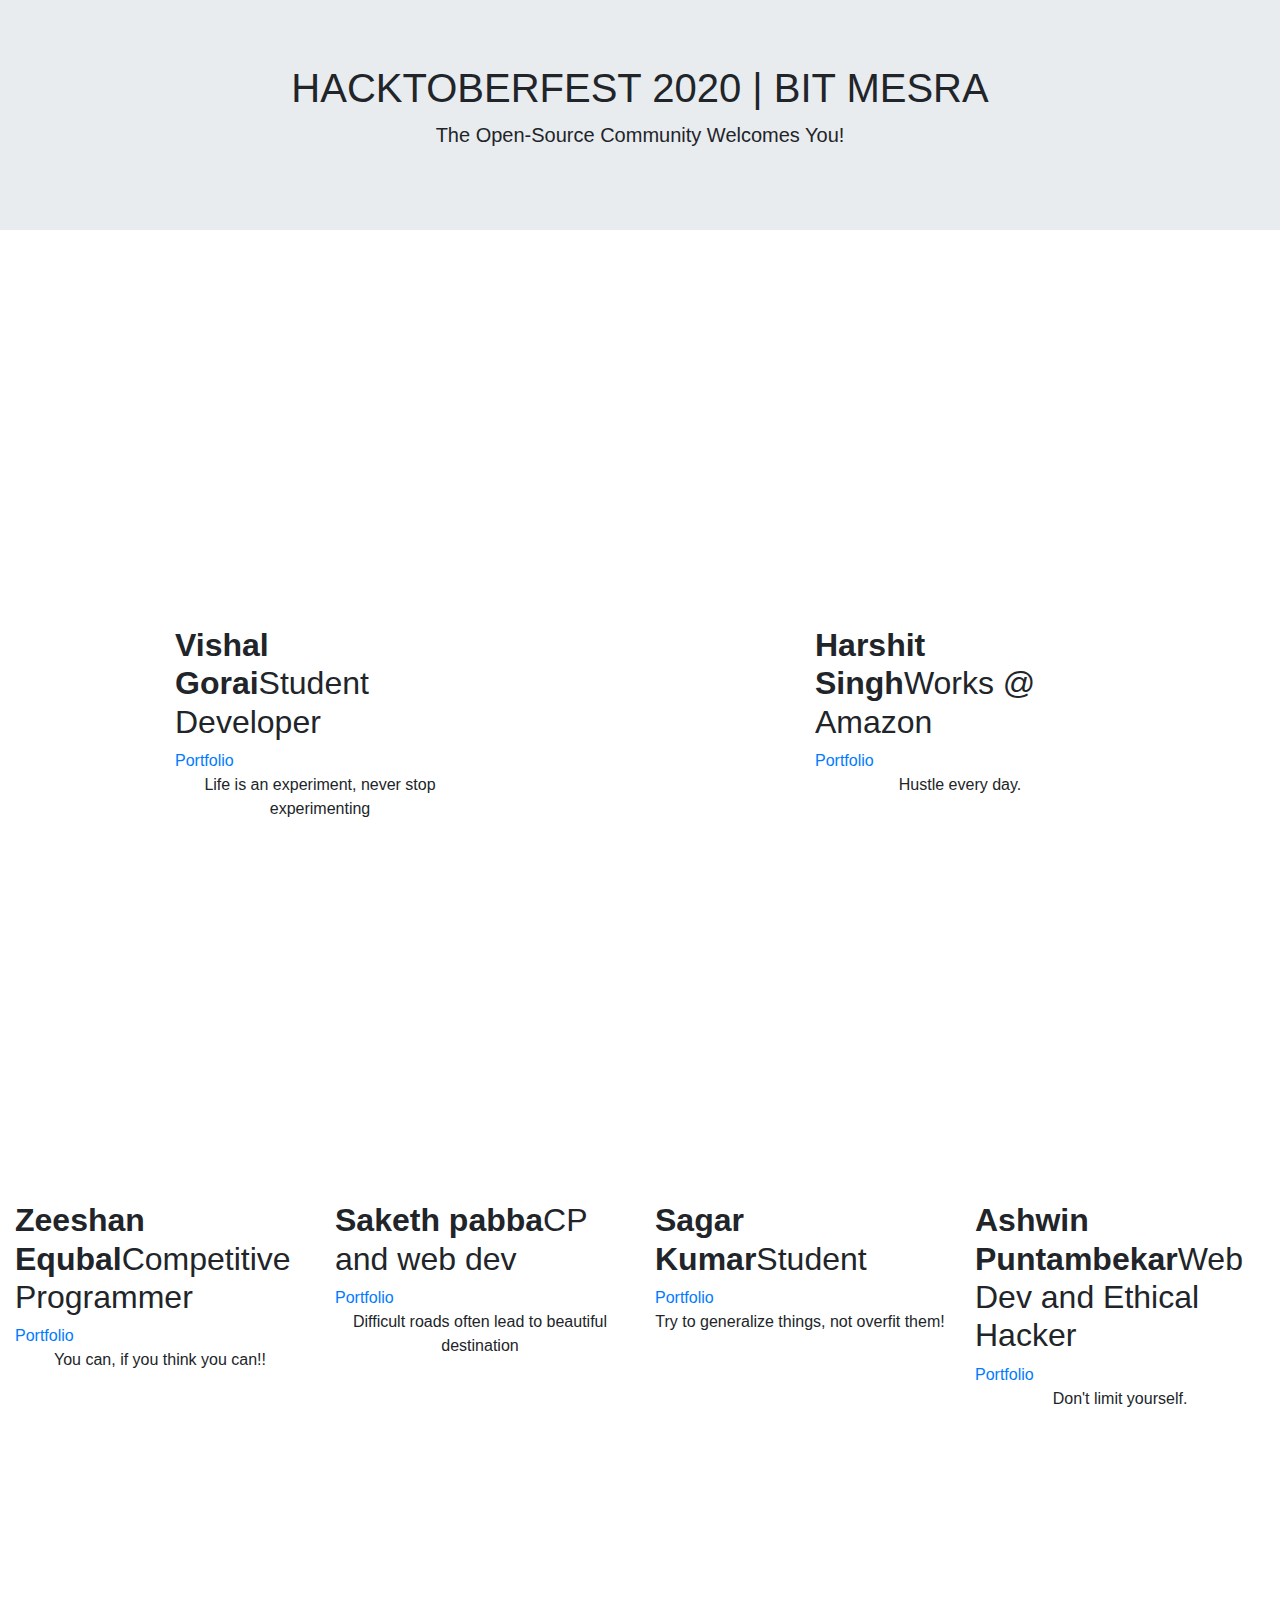
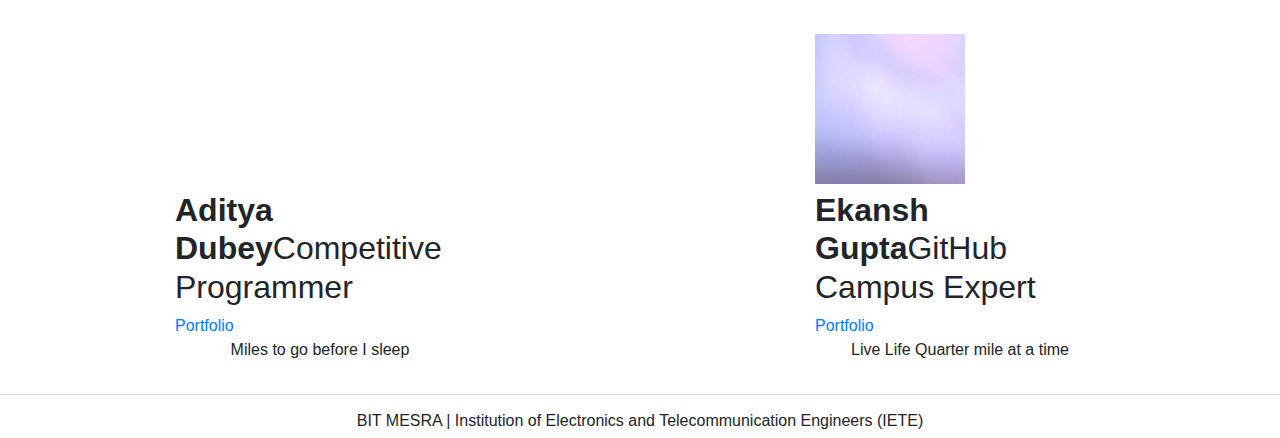
==== Task1/index.html @ 08ee4858 "Hcktoberfest PR" ====
<!DOCTYPE html>
<html lang="en">

<head>
    <meta charset="UTF-8">
    <meta name="viewport" content="width=device-width, initial-scale=1.0">
    <meta http-equiv="X-UA-Compatible" content="ie=edge">
    <!-- Font Awesome -->

    <link href="https://stackpath.bootstrapcdn.com/font-awesome/4.7.0/css/font-awesome.min.css" rel="stylesheet" integrity="sha384-wvfXpqpZZVQGK6TAh5PVlGOfQNHSoD2xbE+QkPxCAFlNEevoEH3Sl0sibVcOQVnN" crossorigin="anonymous">
          <!-- Latest compiled and minified CSS -->
     <link rel="stylesheet" href="https://maxcdn.bootstrapcdn.com/bootstrap/4.3.1/css/bootstrap.min.css">
     <!-- custom css -->
     <link rel="stylesheet" href="style.css">
      <title>Hacktoberfest'20 | BIT MESRA</title>

    <link href="https://stackpath.bootstrapcdn.com/font-awesome/4.7.0/css/font-awesome.min.css" rel="stylesheet"
        integrity="sha384-wvfXpqpZZVQGK6TAh5PVlGOfQNHSoD2xbE+QkPxCAFlNEevoEH3Sl0sibVcOQVnN" crossorigin="anonymous">

    <!-- Latest compiled and minified CSS -->
    <link rel="stylesheet" href="https://maxcdn.bootstrapcdn.com/bootstrap/4.3.1/css/bootstrap.min.css">

    <!-- custom css -->
    <link rel="stylesheet" href="style.css">

    <title>Hacktoberfest'20 | BIT MESRA</title>


</head>

<body>
    <!-- jumbotron -->

        <div class="jumbotron jumbotron-fluid head-section">
                <div class="container">
                  <h1 class="display-5 text-center">HACKTOBERFEST 2020 | BIT MESRA</h1>
                  <p class="lead text-center">The Open-Source Community Welcomes You!</p>
                </div>
         </div>
    <!-- jumbotron-ends -->

    <!-- main-body -->
    <div class="container-fluid">
        <div class="row">
            <div class="github-main starting-div col-md-3 col-sm-6 my-12 mx-auto p-relative">
                <div class="github-wrapper">
                  <div class="github-banner">
                    <canvas width="320" height="200" style="background-image: url(./img/banner.jpg)"></canvas>
                  </div>
                  <div class="github-details">
                    <div class="github-dp">
                      <canvas width="150" height="150" style="background-image: url('./img/vg.jpg');"></canvas>
                    </div>
                    <div class="github-name">
                      <h2><b>Vishal Gorai</b><span>Student Developer</span></h2>
                    </div>
                    <div class="github-button">
                      <a href="https://greyhatlinux.github.io">Portfolio</a>
                    </div>
                    <div class="github-bio">
                      <p style="text-align: center;">Life is an experiment, never stop experimenting</p>
                    </div>
                  </div>
                </div>
              </div>

              <div class="github-main starting-div col-md-3 col-sm-6 my-12 mx-auto p-relative">
                <div class="github-wrapper">
                  <div class="github-banner">
                    <canvas width="320" height="200" style="background-image: url(./img/banner.jpg)"></canvas>
                  </div>
                  <div class="github-details">
                    <div class="github-dp">
                      <canvas width="150" height="150" style="background-image: url('./img/helios1101.jpg');"></canvas>
                    </div>
                    <div class="github-name">
                      <h2><b>Harshit Singh</b><span>Works @ Amazon</span></h2>
                    </div>
                    <div class="github-button">
                      <a href="http://harshitsingh.me/">Portfolio</a>
                    </div>
                    <div class="github-bio">
                      <p style="text-align: center;">Hustle every day.</p>
                    </div>
                  </div>
                </div>
              </div>

            </div>


  <div class="row">
<!-- paste below this line -->
            <!-- start from this-->

            <div class="github-main starting-div col-md-3 col-sm-6 my-12 mx-auto p-relative">
                <div class="github-wrapper">
                  <div class="github-banner">
                    <canvas width="320" height="200" style="background-image: url(./img/banner.jpg)"></canvas>
                  </div>
                  <div class="github-details">
                    <div class="github-dp">
                      <canvas width="150" height="150" style="background-image: url('./img/zee-bit.jpg');"></canvas>
                    </div>
                    <div class="github-name">
                      <h2><b>Zeeshan Equbal</b><span>Competitive Programmer</span></h2>
                    </div>
                    <div class="github-button">
                      <a href="http://zean7.me/">Portfolio</a>
                    </div>
                    <div class="github-bio">
                      <p style="text-align: center;">You can, if you think you can!!</p>
                    </div>
                  </div>
                </div>
              </div>


              <div class="github-main starting-div col-md-3 col-sm-6 my-12 mx-auto p-relative">
                <div class="github-wrapper">
                  <div class="github-banner">
                    <canvas width="320" height="200" style="background-image: url(./img/banner.jpg)"></canvas>
                  </div>
                  <div class="github-details">
                    <div class="github-dp">
                      <canvas width="150" height="150" style="background-image: url('./img/sakpab2602.jpg');"></canvas>
                    </div>
                    <div class="github-name">
                      <h2><b>Saketh pabba</b><span>CP and web dev</span></h2>
                    </div>
                    <div class="github-button">
                      <a href="https://sakpab2602.github.io/web/">Portfolio</a>
                    </div>
                    <div class="github-bio">
                      <p style="text-align: center;">Difficult roads often lead to beautiful destination</p>
                    </div>
                  </div>
                </div>
              </div>


              <div class="github-main col-md-3 col-sm-6 my-12 mx-auto p-relative starting-div">
                <div class="github-wrapper">
                  <div class="github-banner">
                    <canvas width="320" height="200" style="background-image: url(./img/banner.jpg)"></canvas>
                  </div>
                  <div class="github-details">
                    <div class="github-dp">
                      <canvas width="150" height="150" style="background-image: url('./img/Sagar_Kumar_007.jpg');"></canvas>
                    </div>
                    <div class="github-name">
                      <h2><b>Sagar Kumar</b><span>Student</span></h2>
                    </div>
                    <div class="github-button">
                      <a href="https://sagar-kumar-007.github.io/My-Portfolio/portfolio/">Portfolio</a>
                    </div>
                    <div class="github-bio">
                      <p style="text-align: center;">Try to generalize things, not overfit them!</p>
                    </div>
                  </div>
                </div>
            </div>


              <div class="github-main starting-div col-md-3 col-sm-6 my-12 mx-auto p-relative">
                <div class="github-wrapper">
                  <div class="github-banner">
                    <canvas width="320" height="200" style="background-image: url(./img/banner.jpg)"></canvas>
                  </div>
                  <div class="github-details">
                    <div class="github-dp">
                      <canvas width="150" height="150" style="background-image: url('./img/ashwin-24.jpg');"></canvas>
                    </div>
                    <div class="github-name">
                      <h2><b>Ashwin Puntambekar</b><span>Web Dev and Ethical Hacker</span></h2>
                    </div>
                    <div class="github-button">
                      <a href="#">Portfolio</a>
                    </div>
                    <div class="github-bio">
                      <p style="text-align: center;">Don't limit yourself.</p>
                    </div>
                  </div>
                </div>   
            </div>

            <div class="github-main starting-div col-md-3 col-sm-6 my-12 mx-auto p-relative">
              <div class="github-wrapper">
                <div class="github-banner">
                  <canvas width="320" height="200" style="background-image: url(./img/banner.jpg)"></canvas>
                </div>
                <div class="github-details">
                  <div class="github-dp">
                    <canvas width="150" height="150" style="background-image: url('./img/AdityaDubey.jpg');"></canvas>
                  </div>
                  <div class="github-name">
                    <h2><b>Aditya Dubey</b><span>Competitive Programmer</span></h2>
                  </div>
                  <div class="github-button">
                    <a href="https://dubeyaditya6232.github.io/Portfolio/">Portfolio</a>
                  </div>
                  <div class="github-bio">
                    <p style="text-align: center;">Miles to go before I sleep</p>
                  </div>
                </div>
              </div>
            </div>

            <div class="github-main col-md-3 col-sm-6 my-12 mx-auto p-relative starting-div">
              <div class="github-wrapper">
                <div class="github-banner">
                  <canvas width="320" height="200" style="background-image: url(./img/banner.jpg)"></canvas>
                </div>
                <div class="github-details">
                  <div class="github-dp">
                    <canvas width="150" height="150" style="background-image: url('./img/eKuG.jpg');"></canvas>
                  </div>
                  <div class="github-name">
                    <h2><b>Ekansh Gupta</b><span>GitHub Campus Expert</span></h2>
                  </div>
                  <div class="github-button">
                    <a href="https://github.com/eKuG">Portfolio</a>
                  </div>
                  <div class="github-bio">
                    <p style="text-align: center;">Live Life Quarter mile at a time</p>
                  </div>
                </div>
              </div>
            </div>

</div> <!-- end row -->




<!-- Try to put 4 cards i each row. -->




<!-- this must be the end of all rows -->

</div> <!-- end container-fluid -->

<!-- body-ends -->
<hr>

<!-- footer-section -->
<div class="footer">
    <div class="footer-block text-center">
        <h6>BIT MESRA | Institution of Electronics and Telecommunication Engineers (IETE)</h6>
    </div>
</div>

<!-- footer-ends -->

<!-- jQuery library -->
<script src="https://ajax.googleapis.com/ajax/libs/jquery/3.4.1/jquery.min.js"></script>
<!-- Popper JS -->
<script src="https://cdnjs.cloudflare.com/ajax/libs/popper.js/1.14.7/umd/popper.min.js"></script>
<!-- Latest compiled JavaScript -->
<script src="https://maxcdn.bootstrapcdn.com/bootstrap/4.3.1/js/bootstrap.min.js"></script>

</body>

</html>
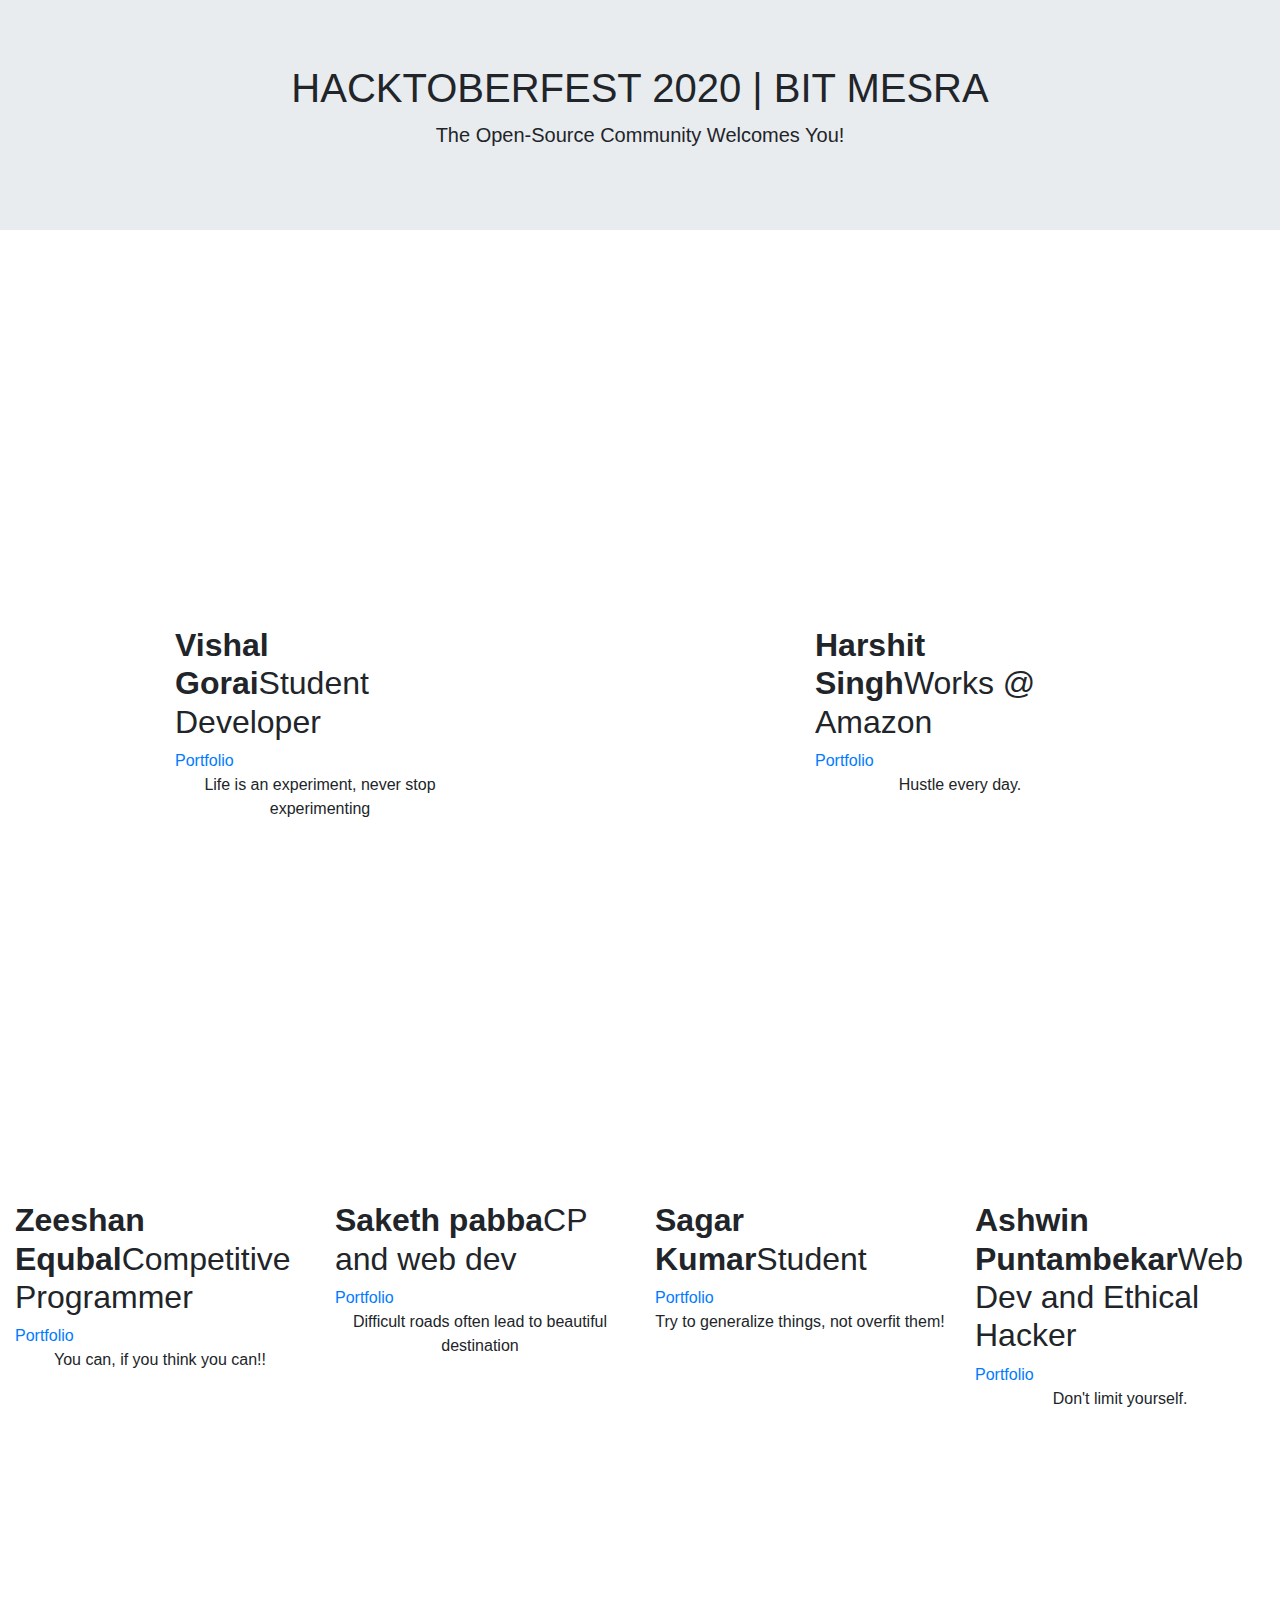
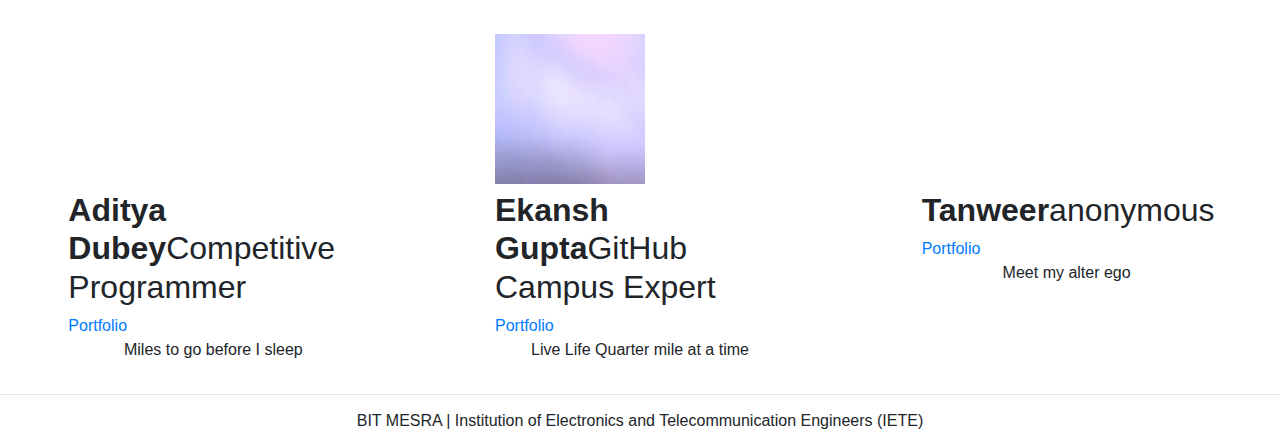
==== commit 911003e7: "Hacktoberfest PR 1" ====
--- a/Task1/index.html
+++ b/Task1/index.html
@@ -1,266 +1,400 @@
 <!DOCTYPE html>
 <html lang="en">
-
-<head>
-    <meta charset="UTF-8">
-    <meta name="viewport" content="width=device-width, initial-scale=1.0">
-    <meta http-equiv="X-UA-Compatible" content="ie=edge">
+  <head>
+    <meta charset="UTF-8" />
+    <meta name="viewport" content="width=device-width, initial-scale=1.0" />
+    <meta http-equiv="X-UA-Compatible" content="ie=edge" />
     <!-- Font Awesome -->
 
-    <link href="https://stackpath.bootstrapcdn.com/font-awesome/4.7.0/css/font-awesome.min.css" rel="stylesheet" integrity="sha384-wvfXpqpZZVQGK6TAh5PVlGOfQNHSoD2xbE+QkPxCAFlNEevoEH3Sl0sibVcOQVnN" crossorigin="anonymous">
-          <!-- Latest compiled and minified CSS -->
-     <link rel="stylesheet" href="https://maxcdn.bootstrapcdn.com/bootstrap/4.3.1/css/bootstrap.min.css">
-     <!-- custom css -->
-     <link rel="stylesheet" href="style.css">
-      <title>Hacktoberfest'20 | BIT MESRA</title>
-
-    <link href="https://stackpath.bootstrapcdn.com/font-awesome/4.7.0/css/font-awesome.min.css" rel="stylesheet"
-        integrity="sha384-wvfXpqpZZVQGK6TAh5PVlGOfQNHSoD2xbE+QkPxCAFlNEevoEH3Sl0sibVcOQVnN" crossorigin="anonymous">
-
+    <link
+      href="https://stackpath.bootstrapcdn.com/font-awesome/4.7.0/css/font-awesome.min.css"
+      rel="stylesheet"
+      integrity="sha384-wvfXpqpZZVQGK6TAh5PVlGOfQNHSoD2xbE+QkPxCAFlNEevoEH3Sl0sibVcOQVnN"
+      crossorigin="anonymous"
+    />
     <!-- Latest compiled and minified CSS -->
-    <link rel="stylesheet" href="https://maxcdn.bootstrapcdn.com/bootstrap/4.3.1/css/bootstrap.min.css">
-
+    <link
+      rel="stylesheet"
+      href="https://maxcdn.bootstrapcdn.com/bootstrap/4.3.1/css/bootstrap.min.css"
+    />
     <!-- custom css -->
-    <link rel="stylesheet" href="style.css">
-
+    <link rel="stylesheet" href="style.css" />
     <title>Hacktoberfest'20 | BIT MESRA</title>
 
-
-</head>
-
-<body>
+    <link
+      href="https://stackpath.bootstrapcdn.com/font-awesome/4.7.0/css/font-awesome.min.css"
+      rel="stylesheet"
+      integrity="sha384-wvfXpqpZZVQGK6TAh5PVlGOfQNHSoD2xbE+QkPxCAFlNEevoEH3Sl0sibVcOQVnN"
+      crossorigin="anonymous"
+    />
+
+    <!-- Latest compiled and minified CSS -->
+    <link
+      rel="stylesheet"
+      href="https://maxcdn.bootstrapcdn.com/bootstrap/4.3.1/css/bootstrap.min.css"
+    />
+
+    <!-- custom css -->
+    <link rel="stylesheet" href="style.css" />
+
+    <title>Hacktoberfest'20 | BIT MESRA</title>
+  </head>
+
+  <body>
     <!-- jumbotron -->
 
-        <div class="jumbotron jumbotron-fluid head-section">
-                <div class="container">
-                  <h1 class="display-5 text-center">HACKTOBERFEST 2020 | BIT MESRA</h1>
-                  <p class="lead text-center">The Open-Source Community Welcomes You!</p>
-                </div>
-         </div>
+    <div class="jumbotron jumbotron-fluid head-section">
+      <div class="container">
+        <h1 class="display-5 text-center">HACKTOBERFEST 2020 | BIT MESRA</h1>
+        <p class="lead text-center">The Open-Source Community Welcomes You!</p>
+      </div>
+    </div>
     <!-- jumbotron-ends -->
 
     <!-- main-body -->
     <div class="container-fluid">
-        <div class="row">
-            <div class="github-main starting-div col-md-3 col-sm-6 my-12 mx-auto p-relative">
-                <div class="github-wrapper">
-                  <div class="github-banner">
-                    <canvas width="320" height="200" style="background-image: url(./img/banner.jpg)"></canvas>
-                  </div>
-                  <div class="github-details">
-                    <div class="github-dp">
-                      <canvas width="150" height="150" style="background-image: url('./img/vg.jpg');"></canvas>
-                    </div>
-                    <div class="github-name">
-                      <h2><b>Vishal Gorai</b><span>Student Developer</span></h2>
-                    </div>
-                    <div class="github-button">
-                      <a href="https://greyhatlinux.github.io">Portfolio</a>
-                    </div>
-                    <div class="github-bio">
-                      <p style="text-align: center;">Life is an experiment, never stop experimenting</p>
-                    </div>
-                  </div>
-                </div>
-              </div>
-
-              <div class="github-main starting-div col-md-3 col-sm-6 my-12 mx-auto p-relative">
-                <div class="github-wrapper">
-                  <div class="github-banner">
-                    <canvas width="320" height="200" style="background-image: url(./img/banner.jpg)"></canvas>
-                  </div>
-                  <div class="github-details">
-                    <div class="github-dp">
-                      <canvas width="150" height="150" style="background-image: url('./img/helios1101.jpg');"></canvas>
-                    </div>
-                    <div class="github-name">
-                      <h2><b>Harshit Singh</b><span>Works @ Amazon</span></h2>
-                    </div>
-                    <div class="github-button">
-                      <a href="http://harshitsingh.me/">Portfolio</a>
-                    </div>
-                    <div class="github-bio">
-                      <p style="text-align: center;">Hustle every day.</p>
-                    </div>
-                  </div>
-                </div>
-              </div>
-
-            </div>
-
-
-  <div class="row">
-<!-- paste below this line -->
-            <!-- start from this-->
-
-            <div class="github-main starting-div col-md-3 col-sm-6 my-12 mx-auto p-relative">
-                <div class="github-wrapper">
-                  <div class="github-banner">
-                    <canvas width="320" height="200" style="background-image: url(./img/banner.jpg)"></canvas>
-                  </div>
-                  <div class="github-details">
-                    <div class="github-dp">
-                      <canvas width="150" height="150" style="background-image: url('./img/zee-bit.jpg');"></canvas>
-                    </div>
-                    <div class="github-name">
-                      <h2><b>Zeeshan Equbal</b><span>Competitive Programmer</span></h2>
-                    </div>
-                    <div class="github-button">
-                      <a href="http://zean7.me/">Portfolio</a>
-                    </div>
-                    <div class="github-bio">
-                      <p style="text-align: center;">You can, if you think you can!!</p>
-                    </div>
-                  </div>
-                </div>
-              </div>
-
-
-              <div class="github-main starting-div col-md-3 col-sm-6 my-12 mx-auto p-relative">
-                <div class="github-wrapper">
-                  <div class="github-banner">
-                    <canvas width="320" height="200" style="background-image: url(./img/banner.jpg)"></canvas>
-                  </div>
-                  <div class="github-details">
-                    <div class="github-dp">
-                      <canvas width="150" height="150" style="background-image: url('./img/sakpab2602.jpg');"></canvas>
-                    </div>
-                    <div class="github-name">
-                      <h2><b>Saketh pabba</b><span>CP and web dev</span></h2>
-                    </div>
-                    <div class="github-button">
-                      <a href="https://sakpab2602.github.io/web/">Portfolio</a>
-                    </div>
-                    <div class="github-bio">
-                      <p style="text-align: center;">Difficult roads often lead to beautiful destination</p>
-                    </div>
-                  </div>
-                </div>
-              </div>
-
-
-              <div class="github-main col-md-3 col-sm-6 my-12 mx-auto p-relative starting-div">
-                <div class="github-wrapper">
-                  <div class="github-banner">
-                    <canvas width="320" height="200" style="background-image: url(./img/banner.jpg)"></canvas>
-                  </div>
-                  <div class="github-details">
-                    <div class="github-dp">
-                      <canvas width="150" height="150" style="background-image: url('./img/Sagar_Kumar_007.jpg');"></canvas>
-                    </div>
-                    <div class="github-name">
-                      <h2><b>Sagar Kumar</b><span>Student</span></h2>
-                    </div>
-                    <div class="github-button">
-                      <a href="https://sagar-kumar-007.github.io/My-Portfolio/portfolio/">Portfolio</a>
-                    </div>
-                    <div class="github-bio">
-                      <p style="text-align: center;">Try to generalize things, not overfit them!</p>
-                    </div>
-                  </div>
-                </div>
-            </div>
-
-
-              <div class="github-main starting-div col-md-3 col-sm-6 my-12 mx-auto p-relative">
-                <div class="github-wrapper">
-                  <div class="github-banner">
-                    <canvas width="320" height="200" style="background-image: url(./img/banner.jpg)"></canvas>
-                  </div>
-                  <div class="github-details">
-                    <div class="github-dp">
-                      <canvas width="150" height="150" style="background-image: url('./img/ashwin-24.jpg');"></canvas>
-                    </div>
-                    <div class="github-name">
-                      <h2><b>Ashwin Puntambekar</b><span>Web Dev and Ethical Hacker</span></h2>
-                    </div>
-                    <div class="github-button">
-                      <a href="#">Portfolio</a>
-                    </div>
-                    <div class="github-bio">
-                      <p style="text-align: center;">Don't limit yourself.</p>
-                    </div>
-                  </div>
-                </div>   
-            </div>
-
-            <div class="github-main starting-div col-md-3 col-sm-6 my-12 mx-auto p-relative">
-              <div class="github-wrapper">
-                <div class="github-banner">
-                  <canvas width="320" height="200" style="background-image: url(./img/banner.jpg)"></canvas>
-                </div>
-                <div class="github-details">
-                  <div class="github-dp">
-                    <canvas width="150" height="150" style="background-image: url('./img/AdityaDubey.jpg');"></canvas>
-                  </div>
-                  <div class="github-name">
-                    <h2><b>Aditya Dubey</b><span>Competitive Programmer</span></h2>
-                  </div>
-                  <div class="github-button">
-                    <a href="https://dubeyaditya6232.github.io/Portfolio/">Portfolio</a>
-                  </div>
-                  <div class="github-bio">
-                    <p style="text-align: center;">Miles to go before I sleep</p>
-                  </div>
-                </div>
-              </div>
-            </div>
-
-            <div class="github-main col-md-3 col-sm-6 my-12 mx-auto p-relative starting-div">
-              <div class="github-wrapper">
-                <div class="github-banner">
-                  <canvas width="320" height="200" style="background-image: url(./img/banner.jpg)"></canvas>
-                </div>
-                <div class="github-details">
-                  <div class="github-dp">
-                    <canvas width="150" height="150" style="background-image: url('./img/eKuG.jpg');"></canvas>
-                  </div>
-                  <div class="github-name">
-                    <h2><b>Ekansh Gupta</b><span>GitHub Campus Expert</span></h2>
-                  </div>
-                  <div class="github-button">
-                    <a href="https://github.com/eKuG">Portfolio</a>
-                  </div>
-                  <div class="github-bio">
-                    <p style="text-align: center;">Live Life Quarter mile at a time</p>
-                  </div>
-                </div>
-              </div>
-            </div>
-
-</div> <!-- end row -->
-
-
-
-
-<!-- Try to put 4 cards i each row. -->
-
-
-
-
-<!-- this must be the end of all rows -->
-
-</div> <!-- end container-fluid -->
-
-<!-- body-ends -->
-<hr>
-
-<!-- footer-section -->
-<div class="footer">
-    <div class="footer-block text-center">
-        <h6>BIT MESRA | Institution of Electronics and Telecommunication Engineers (IETE)</h6>
+      <div class="row">
+        <div
+          class="github-main starting-div col-md-3 col-sm-6 my-12 mx-auto p-relative"
+        >
+          <div class="github-wrapper">
+            <div class="github-banner">
+              <canvas
+                width="320"
+                height="200"
+                style="background-image: url(./img/banner.jpg)"
+              ></canvas>
+            </div>
+            <div class="github-details">
+              <div class="github-dp">
+                <canvas
+                  width="150"
+                  height="150"
+                  style="background-image: url('./img/vg.jpg');"
+                ></canvas>
+              </div>
+              <div class="github-name">
+                <h2><b>Vishal Gorai</b><span>Student Developer</span></h2>
+              </div>
+              <div class="github-button">
+                <a href="https://greyhatlinux.github.io">Portfolio</a>
+              </div>
+              <div class="github-bio">
+                <p style="text-align: center;">
+                  Life is an experiment, never stop experimenting
+                </p>
+              </div>
+            </div>
+          </div>
+        </div>
+
+        <div
+          class="github-main starting-div col-md-3 col-sm-6 my-12 mx-auto p-relative"
+        >
+          <div class="github-wrapper">
+            <div class="github-banner">
+              <canvas
+                width="320"
+                height="200"
+                style="background-image: url(./img/banner.jpg)"
+              ></canvas>
+            </div>
+            <div class="github-details">
+              <div class="github-dp">
+                <canvas
+                  width="150"
+                  height="150"
+                  style="background-image: url('./img/helios1101.jpg');"
+                ></canvas>
+              </div>
+              <div class="github-name">
+                <h2><b>Harshit Singh</b><span>Works @ Amazon</span></h2>
+              </div>
+              <div class="github-button">
+                <a href="http://harshitsingh.me/">Portfolio</a>
+              </div>
+              <div class="github-bio">
+                <p style="text-align: center;">Hustle every day.</p>
+              </div>
+            </div>
+          </div>
+        </div>
+      </div>
+
+      <div class="row">
+        <!-- paste below this line -->
+        <!-- start from this-->
+
+        <div
+          class="github-main starting-div col-md-3 col-sm-6 my-12 mx-auto p-relative"
+        >
+          <div class="github-wrapper">
+            <div class="github-banner">
+              <canvas
+                width="320"
+                height="200"
+                style="background-image: url(./img/banner.jpg)"
+              ></canvas>
+            </div>
+            <div class="github-details">
+              <div class="github-dp">
+                <canvas
+                  width="150"
+                  height="150"
+                  style="background-image: url('./img/zee-bit.jpg');"
+                ></canvas>
+              </div>
+              <div class="github-name">
+                <h2>
+                  <b>Zeeshan Equbal</b><span>Competitive Programmer</span>
+                </h2>
+              </div>
+              <div class="github-button">
+                <a href="http://zean7.me/">Portfolio</a>
+              </div>
+              <div class="github-bio">
+                <p style="text-align: center;">
+                  You can, if you think you can!!
+                </p>
+              </div>
+            </div>
+          </div>
+        </div>
+
+        <div
+          class="github-main starting-div col-md-3 col-sm-6 my-12 mx-auto p-relative"
+        >
+          <div class="github-wrapper">
+            <div class="github-banner">
+              <canvas
+                width="320"
+                height="200"
+                style="background-image: url(./img/banner.jpg)"
+              ></canvas>
+            </div>
+            <div class="github-details">
+              <div class="github-dp">
+                <canvas
+                  width="150"
+                  height="150"
+                  style="background-image: url('./img/sakpab2602.jpg');"
+                ></canvas>
+              </div>
+              <div class="github-name">
+                <h2><b>Saketh pabba</b><span>CP and web dev</span></h2>
+              </div>
+              <div class="github-button">
+                <a href="https://sakpab2602.github.io/web/">Portfolio</a>
+              </div>
+              <div class="github-bio">
+                <p style="text-align: center;">
+                  Difficult roads often lead to beautiful destination
+                </p>
+              </div>
+            </div>
+          </div>
+        </div>
+
+        <div
+          class="github-main col-md-3 col-sm-6 my-12 mx-auto p-relative starting-div"
+        >
+          <div class="github-wrapper">
+            <div class="github-banner">
+              <canvas
+                width="320"
+                height="200"
+                style="background-image: url(./img/banner.jpg)"
+              ></canvas>
+            </div>
+            <div class="github-details">
+              <div class="github-dp">
+                <canvas
+                  width="150"
+                  height="150"
+                  style="background-image: url('./img/Sagar_Kumar_007.jpg');"
+                ></canvas>
+              </div>
+              <div class="github-name">
+                <h2><b>Sagar Kumar</b><span>Student</span></h2>
+              </div>
+              <div class="github-button">
+                <a
+                  href="https://sagar-kumar-007.github.io/My-Portfolio/portfolio/"
+                  >Portfolio</a
+                >
+              </div>
+              <div class="github-bio">
+                <p style="text-align: center;">
+                  Try to generalize things, not overfit them!
+                </p>
+              </div>
+            </div>
+          </div>
+        </div>
+
+        <div
+          class="github-main starting-div col-md-3 col-sm-6 my-12 mx-auto p-relative"
+        >
+          <div class="github-wrapper">
+            <div class="github-banner">
+              <canvas
+                width="320"
+                height="200"
+                style="background-image: url(./img/banner.jpg)"
+              ></canvas>
+            </div>
+            <div class="github-details">
+              <div class="github-dp">
+                <canvas
+                  width="150"
+                  height="150"
+                  style="background-image: url('./img/ashwin-24.jpg');"
+                ></canvas>
+              </div>
+              <div class="github-name">
+                <h2>
+                  <b>Ashwin Puntambekar</b
+                  ><span>Web Dev and Ethical Hacker</span>
+                </h2>
+              </div>
+              <div class="github-button">
+                <a href="#">Portfolio</a>
+              </div>
+              <div class="github-bio">
+                <p style="text-align: center;">Don't limit yourself.</p>
+              </div>
+            </div>
+          </div>
+        </div>
+
+        <div
+          class="github-main starting-div col-md-3 col-sm-6 my-12 mx-auto p-relative"
+        >
+          <div class="github-wrapper">
+            <div class="github-banner">
+              <canvas
+                width="320"
+                height="200"
+                style="background-image: url(./img/banner.jpg)"
+              ></canvas>
+            </div>
+            <div class="github-details">
+              <div class="github-dp">
+                <canvas
+                  width="150"
+                  height="150"
+                  style="background-image: url('./img/AdityaDubey.jpg');"
+                ></canvas>
+              </div>
+              <div class="github-name">
+                <h2><b>Aditya Dubey</b><span>Competitive Programmer</span></h2>
+              </div>
+              <div class="github-button">
+                <a href="https://dubeyaditya6232.github.io/Portfolio/"
+                  >Portfolio</a
+                >
+              </div>
+              <div class="github-bio">
+                <p style="text-align: center;">Miles to go before I sleep</p>
+              </div>
+            </div>
+          </div>
+        </div>
+
+        <div
+          class="github-main col-md-3 col-sm-6 my-12 mx-auto p-relative starting-div"
+        >
+          <div class="github-wrapper">
+            <div class="github-banner">
+              <canvas
+                width="320"
+                height="200"
+                style="background-image: url(./img/banner.jpg)"
+              ></canvas>
+            </div>
+            <div class="github-details">
+              <div class="github-dp">
+                <canvas
+                  width="150"
+                  height="150"
+                  style="background-image: url('./img/eKuG.jpg');"
+                ></canvas>
+              </div>
+              <div class="github-name">
+                <h2><b>Ekansh Gupta</b><span>GitHub Campus Expert</span></h2>
+              </div>
+              <div class="github-button">
+                <a href="https://github.com/eKuG">Portfolio</a>
+              </div>
+              <div class="github-bio">
+                <p style="text-align: center;">
+                  Live Life Quarter mile at a time
+                </p>
+              </div>
+            </div>
+          </div>
+        </div>
+
+        <div
+          class="github-main col-md-3 col-sm-6 my-12 mx-auto p-relative starting-div"
+        >
+          <div class="github-wrapper">
+            <div class="github-banner">
+              <canvas
+                width="320"
+                height="200"
+                style="background-image: url(./img/banner.jpg)"
+              ></canvas>
+            </div>
+            <div class="github-details">
+              <div class="github-dp">
+                <canvas
+                  width="150"
+                  height="150"
+                  style="background-image: url('./img/th.jpg');"
+                ></canvas>
+              </div>
+              <div class="github-name">
+                <h2><b>Tanweer</b><span>anonymous</span></h2>
+              </div>
+              <div class="github-button">
+                <a href="https://github.com/TanweerulHaque">Portfolio</a>
+              </div>
+              <div class="github-bio">
+                <p style="text-align: center;">Meet my alter ego</p>
+              </div>
+            </div>
+          </div>
+        </div>
+      </div>
+      <!-- end row -->
+
+      <!-- Try to put 4 cards i each row. -->
+
+      <!-- this must be the end of all rows -->
     </div>
-</div>
-
-<!-- footer-ends -->
-
-<!-- jQuery library -->
-<script src="https://ajax.googleapis.com/ajax/libs/jquery/3.4.1/jquery.min.js"></script>
-<!-- Popper JS -->
-<script src="https://cdnjs.cloudflare.com/ajax/libs/popper.js/1.14.7/umd/popper.min.js"></script>
-<!-- Latest compiled JavaScript -->
-<script src="https://maxcdn.bootstrapcdn.com/bootstrap/4.3.1/js/bootstrap.min.js"></script>
-
-</body>
-
+    <!-- end container-fluid -->
+
+    <!-- body-ends -->
+    <hr />
+
+    <!-- footer-section -->
+    <div class="footer">
+      <div class="footer-block text-center">
+        <h6>
+          BIT MESRA | Institution of Electronics and Telecommunication Engineers
+          (IETE)
+        </h6>
+      </div>
+    </div>
+
+    <!-- footer-ends -->
+
+    <!-- jQuery library -->
+    <script src="https://ajax.googleapis.com/ajax/libs/jquery/3.4.1/jquery.min.js"></script>
+    <!-- Popper JS -->
+    <script src="https://cdnjs.cloudflare.com/ajax/libs/popper.js/1.14.7/umd/popper.min.js"></script>
+    <!-- Latest compiled JavaScript -->
+    <script src="https://maxcdn.bootstrapcdn.com/bootstrap/4.3.1/js/bootstrap.min.js"></script>
+  </body>
 </html>
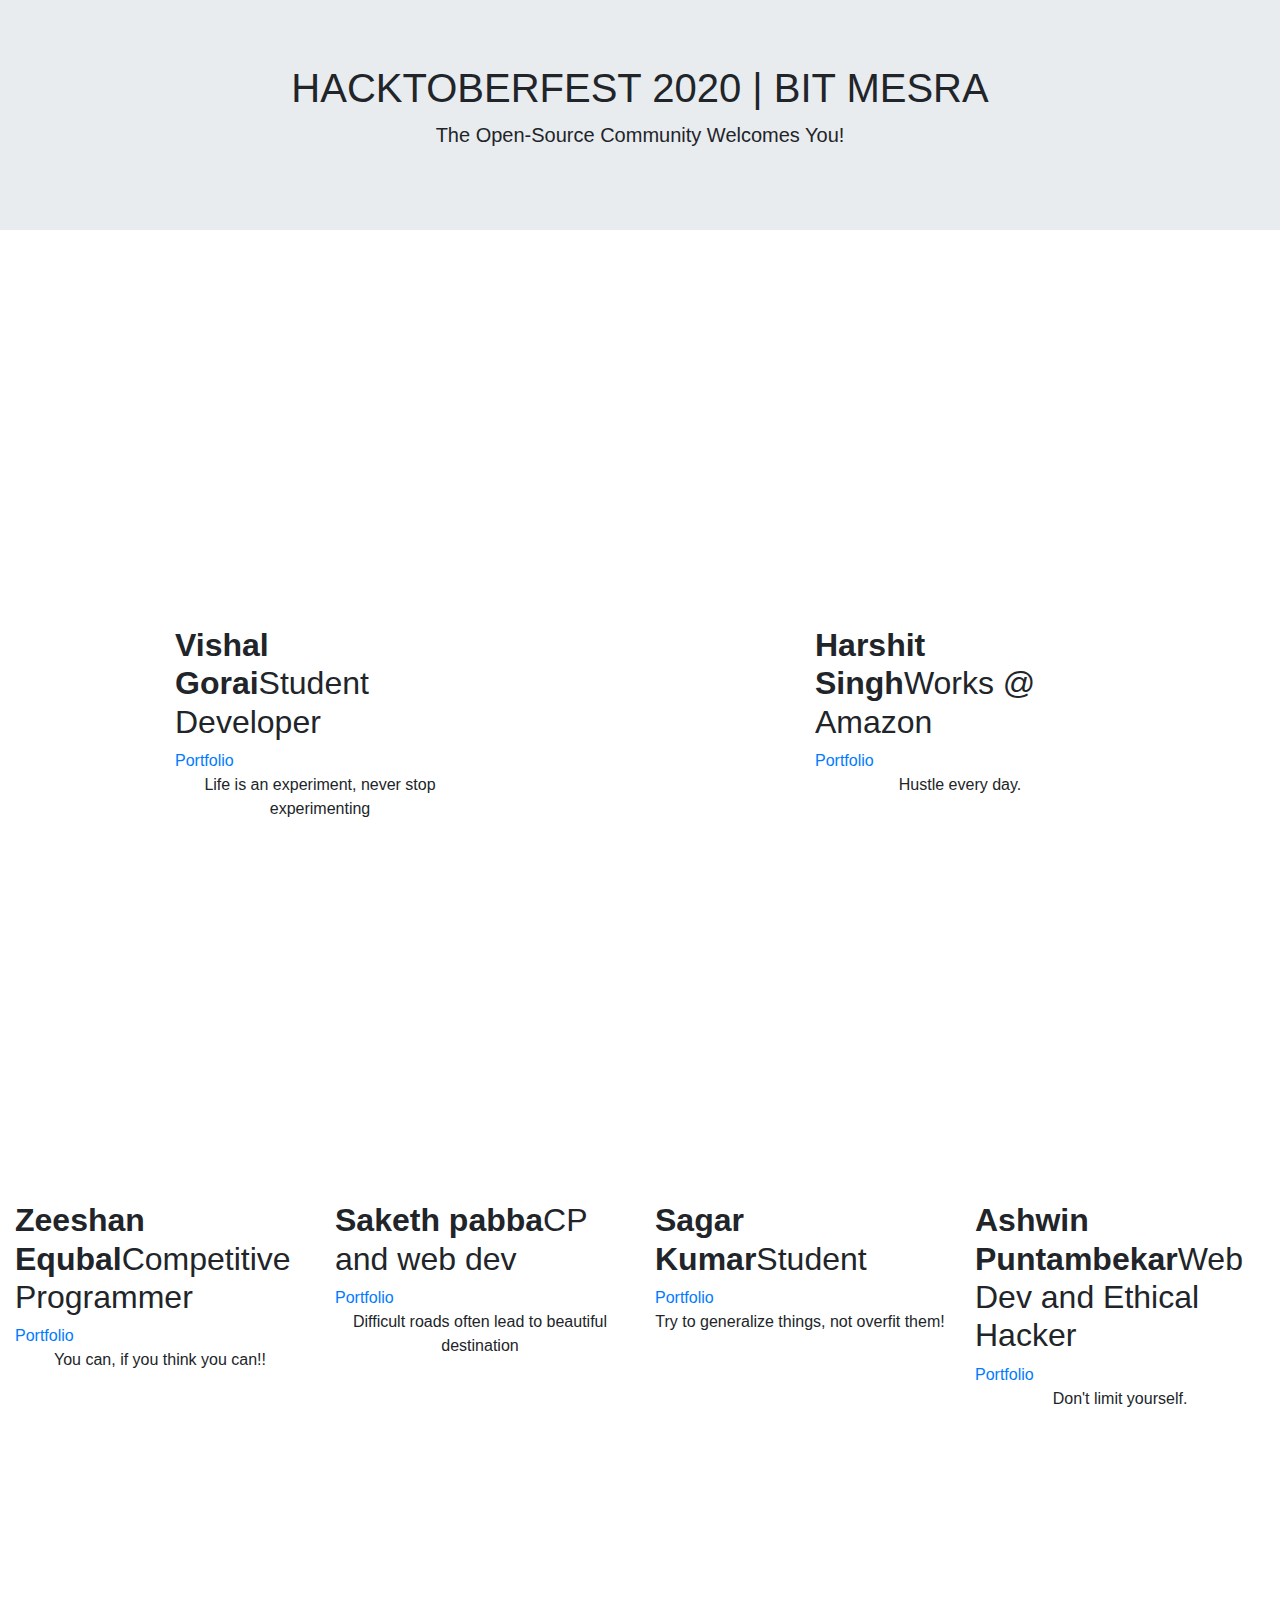
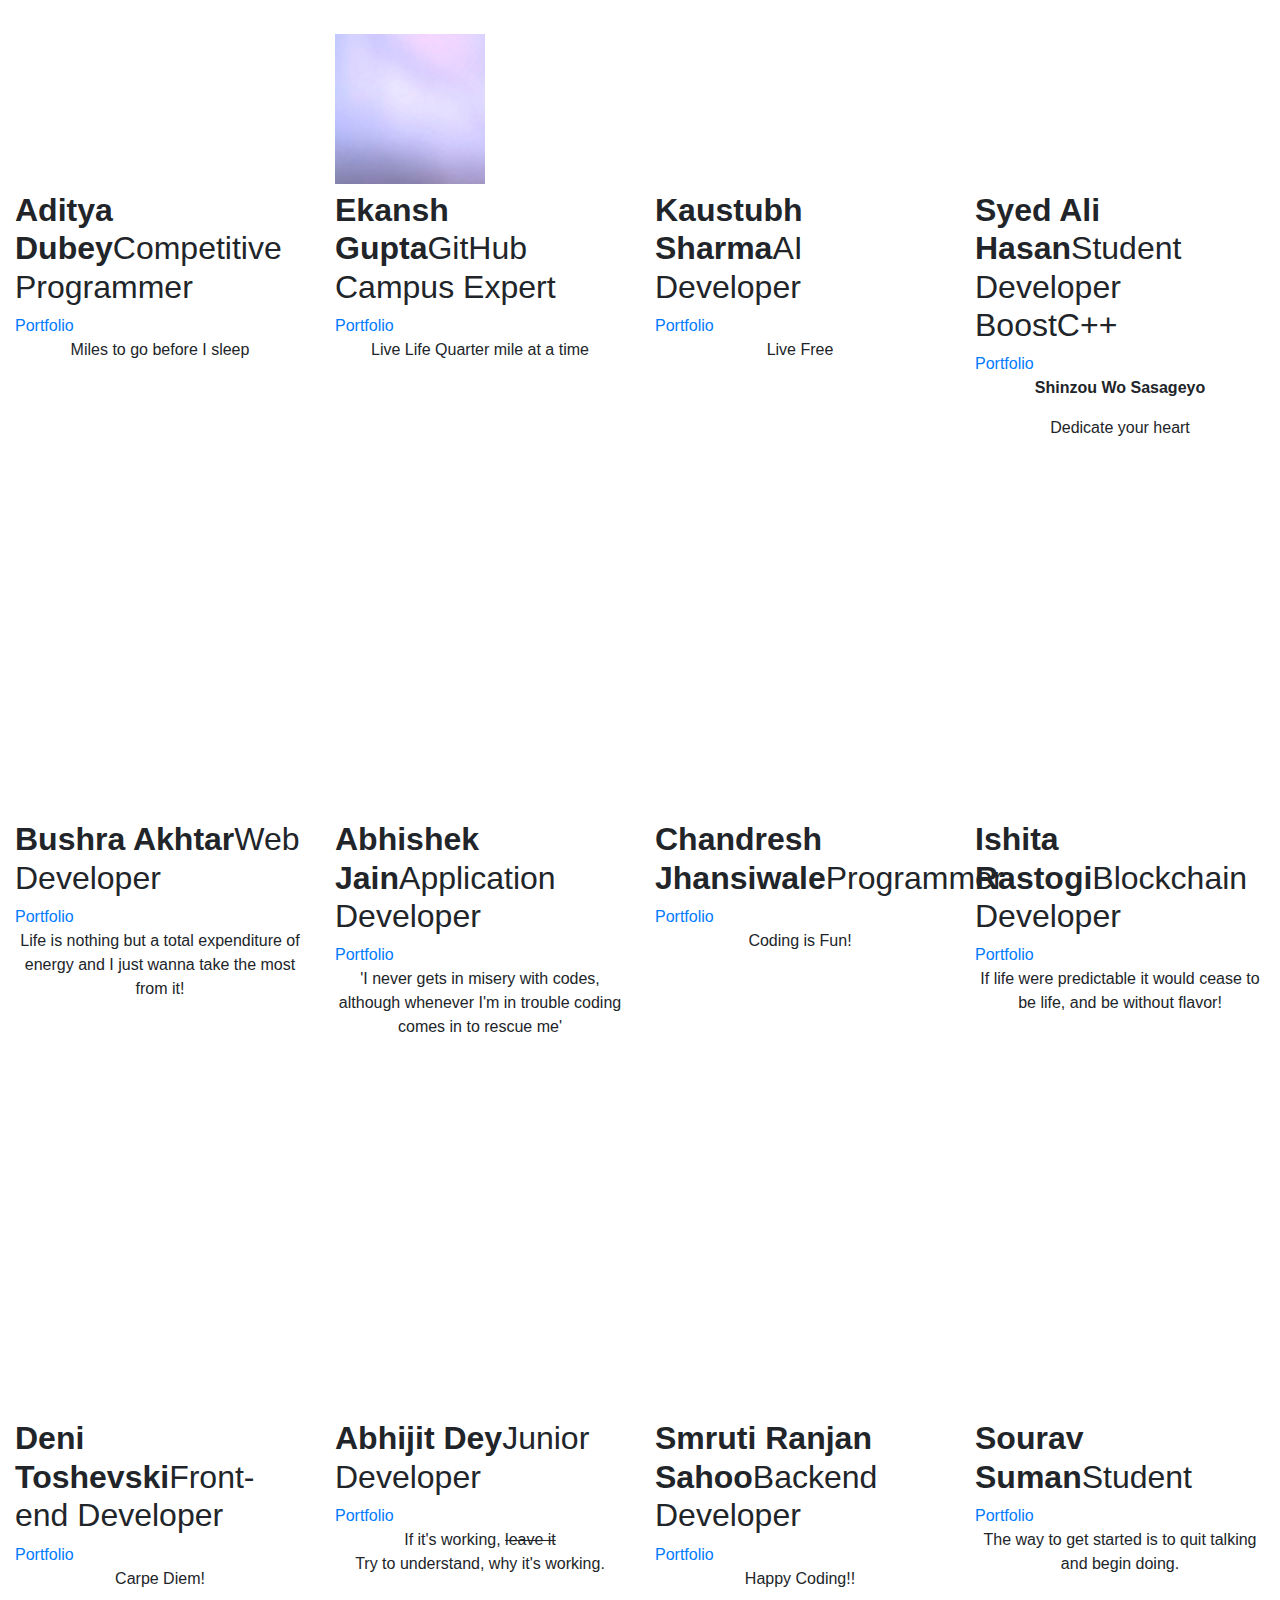
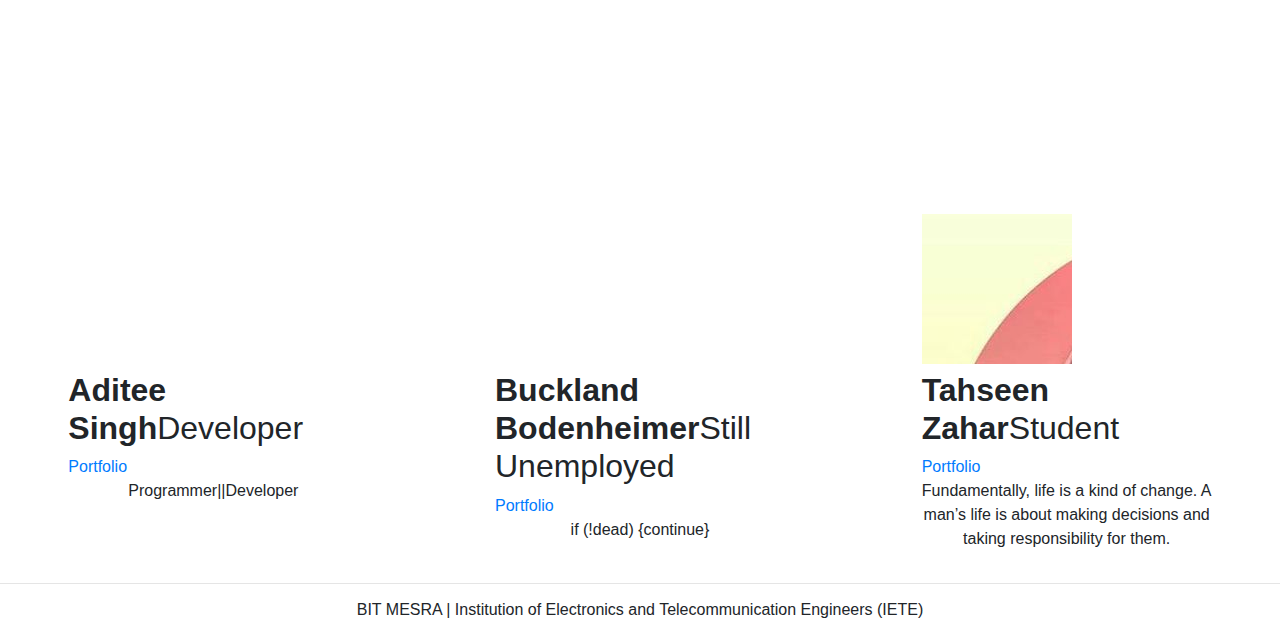
==== commit 3a38ae42: "Task1-tahseenzahra" ====
--- a/Task1/index.html
+++ b/Task1/index.html
@@ -70,7 +70,7 @@
                 <canvas
                   width="150"
                   height="150"
-                  style="background-image: url('./img/vg.jpg');"
+                  style="background-image: url('./img/vg.jpg')"
                 ></canvas>
               </div>
               <div class="github-name">
@@ -80,7 +80,7 @@
                 <a href="https://greyhatlinux.github.io">Portfolio</a>
               </div>
               <div class="github-bio">
-                <p style="text-align: center;">
+                <p style="text-align: center">
                   Life is an experiment, never stop experimenting
                 </p>
               </div>
@@ -104,7 +104,7 @@
                 <canvas
                   width="150"
                   height="150"
-                  style="background-image: url('./img/helios1101.jpg');"
+                  style="background-image: url('./img/helios1101.jpg')"
                 ></canvas>
               </div>
               <div class="github-name">
@@ -114,7 +114,7 @@
                 <a href="http://harshitsingh.me/">Portfolio</a>
               </div>
               <div class="github-bio">
-                <p style="text-align: center;">Hustle every day.</p>
+                <p style="text-align: center">Hustle every day.</p>
               </div>
             </div>
           </div>
@@ -141,7 +141,7 @@
                 <canvas
                   width="150"
                   height="150"
-                  style="background-image: url('./img/zee-bit.jpg');"
+                  style="background-image: url('./img/zee-bit.jpg')"
                 ></canvas>
               </div>
               <div class="github-name">
@@ -153,7 +153,7 @@
                 <a href="http://zean7.me/">Portfolio</a>
               </div>
               <div class="github-bio">
-                <p style="text-align: center;">
+                <p style="text-align: center">
                   You can, if you think you can!!
                 </p>
               </div>
@@ -177,7 +177,7 @@
                 <canvas
                   width="150"
                   height="150"
-                  style="background-image: url('./img/sakpab2602.jpg');"
+                  style="background-image: url('./img/sakpab2602.jpg')"
                 ></canvas>
               </div>
               <div class="github-name">
@@ -187,7 +187,7 @@
                 <a href="https://sakpab2602.github.io/web/">Portfolio</a>
               </div>
               <div class="github-bio">
-                <p style="text-align: center;">
+                <p style="text-align: center">
                   Difficult roads often lead to beautiful destination
                 </p>
               </div>
@@ -211,7 +211,7 @@
                 <canvas
                   width="150"
                   height="150"
-                  style="background-image: url('./img/Sagar_Kumar_007.jpg');"
+                  style="background-image: url('./img/Sagar_Kumar_007.jpg')"
                 ></canvas>
               </div>
               <div class="github-name">
@@ -224,7 +224,7 @@
                 >
               </div>
               <div class="github-bio">
-                <p style="text-align: center;">
+                <p style="text-align: center">
                   Try to generalize things, not overfit them!
                 </p>
               </div>
@@ -248,7 +248,7 @@
                 <canvas
                   width="150"
                   height="150"
-                  style="background-image: url('./img/ashwin-24.jpg');"
+                  style="background-image: url('./img/ashwin-24.jpg')"
                 ></canvas>
               </div>
               <div class="github-name">
@@ -261,7 +261,7 @@
                 <a href="#">Portfolio</a>
               </div>
               <div class="github-bio">
-                <p style="text-align: center;">Don't limit yourself.</p>
+                <p style="text-align: center">Don't limit yourself.</p>
               </div>
             </div>
           </div>
@@ -283,7 +283,7 @@
                 <canvas
                   width="150"
                   height="150"
-                  style="background-image: url('./img/AdityaDubey.jpg');"
+                  style="background-image: url('./img/AdityaDubey.jpg')"
                 ></canvas>
               </div>
               <div class="github-name">
@@ -295,29 +295,29 @@
                 >
               </div>
               <div class="github-bio">
-                <p style="text-align: center;">Miles to go before I sleep</p>
-              </div>
-            </div>
-          </div>
-        </div>
-
-        <div
-          class="github-main col-md-3 col-sm-6 my-12 mx-auto p-relative starting-div"
-        >
-          <div class="github-wrapper">
-            <div class="github-banner">
-              <canvas
-                width="320"
-                height="200"
-                style="background-image: url(./img/banner.jpg)"
-              ></canvas>
-            </div>
-            <div class="github-details">
-              <div class="github-dp">
-                <canvas
-                  width="150"
-                  height="150"
-                  style="background-image: url('./img/eKuG.jpg');"
+                <p style="text-align: center">Miles to go before I sleep</p>
+              </div>
+            </div>
+          </div>
+        </div>
+
+        <div
+          class="github-main col-md-3 col-sm-6 my-12 mx-auto p-relative starting-div"
+        >
+          <div class="github-wrapper">
+            <div class="github-banner">
+              <canvas
+                width="320"
+                height="200"
+                style="background-image: url(./img/banner.jpg)"
+              ></canvas>
+            </div>
+            <div class="github-details">
+              <div class="github-dp">
+                <canvas
+                  width="150"
+                  height="150"
+                  style="background-image: url('./img/eKuG.jpg')"
                 ></canvas>
               </div>
               <div class="github-name">
@@ -327,7 +327,7 @@
                 <a href="https://github.com/eKuG">Portfolio</a>
               </div>
               <div class="github-bio">
-                <p style="text-align: center;">
+                <p style="text-align: center">
                   Live Life Quarter mile at a time
                 </p>
               </div>
@@ -351,21 +351,389 @@
                 <canvas
                   width="150"
                   height="150"
-                  style="background-image: url('./img/th.jpg');"
-                ></canvas>
-              </div>
-              <div class="github-name">
-                <h2><b>Tanweer</b><span>anonymous</span></h2>
-              </div>
-              <div class="github-button">
-                <a href="https://github.com/TanweerulHaque">Portfolio</a>
-              </div>
-              <div class="github-bio">
-                <p style="text-align: center;">Meet my alter ego</p>
-              </div>
-            </div>
-          </div>
-        </div>
+                  style="background-image: url('./img/kxerxess.jpg')"
+                ></canvas>
+              </div>
+              <div class="github-name">
+                <h2><b>Kaustubh Sharma</b><span>AI Developer</span></h2>
+              </div>
+              <div class="github-button">
+                <a href="https://www.linkedin.com/in/kaustubh-s/">Portfolio</a>
+              </div>
+              <div class="github-bio">
+                <p style="text-align: center">Live Free</p>
+              </div>
+            </div>
+          </div>
+        </div>
+
+        <div
+          class="github-main col-md-3 col-sm-6 my-12 mx-auto p-relative starting-div"
+        >
+          <div class="github-wrapper">
+            <div class="github-banner">
+              <canvas
+                width="320"
+                height="200"
+                style="background-image: url(./img/banner.jpg)"
+              ></canvas>
+            </div>
+            <div class="github-details">
+              <div class="github-dp">
+                <canvas
+                  width="150"
+                  height="150"
+                  style="background-image: url('./img/Zyro9922.jpg')"
+                ></canvas>
+              </div>
+              <div class="github-name">
+                <h2>
+                  <b>Syed Ali Hasan</b><span>Student Developer BoostC++</span>
+                </h2>
+              </div>
+              <div class="github-button">
+                <a href="https://www.linkedin.com/in/Zyro9922">Portfolio</a>
+              </div>
+              <div class="github-bio">
+                <p style="text-align: center"><b>Shinzou Wo Sasageyo</b></p>
+                <p style="text-align: center">Dedicate your heart</p>
+              </div>
+            </div>
+          </div>
+        </div>
+
+        <div
+          class="github-main col-md-3 col-sm-6 my-12 mx-auto p-relative starting-div"
+        >
+          <div class="github-wrapper">
+            <div class="github-banner">
+              <canvas
+                width="320"
+                height="200"
+                style="background-image: url(./img/banner.jpg)"
+              ></canvas>
+            </div>
+            <div class="github-details">
+              <div class="github-dp">
+                <canvas
+                  width="150"
+                  height="150"
+                  style="background-image: url('./img/Bushra7325.jpg')"
+                ></canvas>
+              </div>
+              <div class="github-name">
+                <h2><b>Bushra Akhtar</b><span>Web Developer</span></h2>
+              </div>
+              <div class="github-button">
+                <a href="https://bushra7325.github.io/">Portfolio</a>
+              </div>
+              <div class="github-bio">
+                <p style="text-align: center">
+                  Life is nothing but a total expenditure of energy and I just
+                  wanna take the most from it!
+                </p>
+              </div>
+            </div>
+          </div>
+        </div>
+        <div
+          class="github-main col-md-3 col-sm-6 my-12 mx-auto p-relative starting-div"
+        >
+          <div class="github-wrapper">
+            <div class="github-banner">
+              <canvas
+                width="320"
+                height="200"
+                style="background-image: url(./img/banner.jpg)"
+              ></canvas>
+            </div>
+            <div class="github-details">
+              <div class="github-dp">
+                <canvas
+                  width="150"
+                  height="150"
+                  style="background-image: url('./img/codeabhi07.jpg')"
+                ></canvas>
+              </div>
+              <div class="github-name">
+                <h2><b>Abhishek Jain</b><span>Application Developer</span></h2>
+              </div>
+              <div class="github-button">
+                <a href="https://www.linkedin.com/in/imabhishekjain07/"
+                  >Portfolio</a
+                >
+              </div>
+              <div class="github-bio">
+                <p style="text-align: center">
+                  'I never gets in misery with codes, although whenever I'm in
+                  trouble coding comes in to rescue me'
+                </p>
+              </div>
+            </div>
+          </div>
+        </div>
+
+        <div
+          class="github-main col-md-3 col-sm-6 my-12 mx-auto p-relative starting-div"
+        >
+          <div class="github-wrapper">
+            <div class="github-banner">
+              <canvas
+                width="320"
+                height="200"
+                style="background-image: url(./img/banner.jpg)"
+              ></canvas>
+            </div>
+            <div class="github-details">
+              <div class="github-dp">
+                <canvas
+                  width="150"
+                  height="150"
+                  style="background-image: url('./img/chandresh.jpg')"
+                ></canvas>
+              </div>
+              <div class="github-name">
+                <h2><b>Chandresh Jhansiwale</b><span>Programmer</span></h2>
+              </div>
+              <div class="github-button">
+                <a href="https://github.com/chandresh1339">Portfolio</a>
+              </div>
+              <div class="github-bio">
+                <p style="text-align: center">Coding is Fun!</p>
+              </div>
+            </div>
+          </div>
+        </div>
+
+        <div
+          class="github-main col-md-3 col-sm-6 my-12 mx-auto p-relative starting-div"
+        >
+          <div class="github-wrapper">
+            <div class="github-banner">
+              <canvas
+                width="320"
+                height="200"
+                style="background-image: url(./img/banner.jpg)"
+              ></canvas>
+            </div>
+            <div class="github-details">
+              <div class="github-dp">
+                <canvas
+                  width="150"
+                  height="150"
+                  style="background-image: url('./img/Ishita.jpeg')"
+                ></canvas>
+              </div>
+              <div class="github-name">
+                <h2><b>Ishita Rastogi</b><span>Blockchain Developer</span></h2>
+              </div>
+              <div class="github-button">
+                <a href="https://www.linkedin.com/in/ishitarastogii/"
+                  >Portfolio</a
+                >
+              </div>
+              <div class="github-bio">
+                <p style="text-align: center">
+                  If life were predictable it would cease to be life, and be
+                  without flavor!
+                </p>
+              </div>
+            </div>
+          </div>
+        </div>
+
+        <div
+          class="github-main col-md-3 col-sm-6 my-12 mx-auto p-relative starting-div"
+        >
+          <div class="github-wrapper">
+            <div class="github-banner">
+              <canvas
+                width="320"
+                height="200"
+                style="background-image: url(./img/banner.jpg)"
+              ></canvas>
+            </div>
+            <div class="github-details">
+              <div class="github-dp">
+                <canvas
+                  width="150"
+                  height="150"
+                  style="background-image: url('./img/deni404.jpg')"
+                ></canvas>
+              </div>
+              <div class="github-name">
+                <h2><b>Deni Toshevski</b><span>Front-end Developer</span></h2>
+              </div>
+              <div class="github-button">
+                <a href="https://github.com/deni404">Portfolio</a>
+              </div>
+              <div class="github-bio">
+                <p style="text-align: center">Carpe Diem!</p>
+              </div>
+            </div>
+          </div>
+        </div>
+
+
+      <div
+          class="github-main col-md-3 col-sm-6 my-12 mx-auto p-relative starting-div"
+        >
+          <div class="github-wrapper">
+            <div class="github-banner">
+              <canvas
+                width="320"
+                height="200"
+                style="background-image: url(./img/banner.jpg)"
+              ></canvas>
+            </div>
+            <div class="github-details">
+              <div class="github-dp">
+                <canvas
+                  width="150"
+                  height="150"
+                  style="background-image: url('./img/InocentumAbhijit.jpg')"
+                ></canvas>
+              </div>
+              <div class="github-name">
+                <h2><b>Abhijit Dey</b><span>Junior Developer</span></h2>
+              </div>
+              <div class="github-button">
+                <a href="https://www.abhijitdey.tk">Portfolio</a>
+              </div>
+              <div class="github-bio">
+                <p style="text-align: center">
+                  If it's working, <span style="text-decoration: line-through">leave it</span><br/>
+                  Try to understand, why it's working.
+                </p>
+              </div>
+            </div>
+          </div>
+        </div>
+
+        <div
+        class="github-main col-md-3 col-sm-6 my-12 mx-auto p-relative starting-div"
+      >
+        <div class="github-wrapper">
+          <div class="github-banner">
+            <canvas
+              width="320"
+              height="200"
+              style="background-image: url(./img/banner.jpg)"
+            ></canvas>
+          </div>
+          <div class="github-details">
+            <div class="github-dp">
+              <canvas
+                width="150"
+                height="150"
+                style="background-image: url('./img/Smruti_Ranjan.jpeg')"
+              ></canvas>
+            </div>
+            <div class="github-name">
+              <h2><b>Smruti Ranjan Sahoo</b><span>Backend Developer</span></h2>
+            </div>
+            <div class="github-button">
+              <a href="https://www.linkedin.com/in/sahoo-smruti-ranjan/">Portfolio</a>
+            </div>
+            <div class="github-bio">
+              <p style="text-align: center">
+                Happy Coding!!
+              </p>
+            </div>
+          </div>
+        </div>
+      </div>
+
+                  <div class="github-main col-md-3 col-sm-6 my-12 mx-auto p-relative starting-div">
+                <div class="github-wrapper">
+                  <div class="github-banner">
+                    <canvas width="320" height="200" style="background-image: url(./img/banner.jpg)"></canvas>
+                  </div>
+                  <div class="github-details">
+                    <div class="github-dp">
+                      <canvas width="150" height="150" style="background-image: url('./img/srv.JPG');"></canvas>
+                    </div>
+                    <div class="github-name">
+                      <h2><b>Sourav Suman</b><span>Student</span></h2>
+                    </div>
+                    <div class="github-button">
+                      <a href="https://www.linkedin.com/in/srvsmn/">Portfolio</a>
+                    </div>
+                    <div class="github-bio">
+                      <p style="text-align: center;">The way to get started is to quit talking and begin doing.</p>
+                    </div>
+                  </div>
+                </div>
+              </div>
+
+              <div class="github-main col-md-3 col-sm-6 my-12 mx-auto p-relative starting-div">
+                <div class="github-wrapper">
+                  <div class="github-banner">
+                    <canvas width="320" height="200" style="background-image: url(./img/banner.jpg)"></canvas>
+                  </div>
+                  <div class="github-details">
+                    <div class="github-dp">
+                      <canvas width="150" height="150" style="background-image: url('./img/Aditee.jpg');"></canvas>
+                    </div>
+                    <div class="github-name">
+                      <h2><b>Aditee Singh</b><span>Developer</span></h2>
+                    </div>
+                    <div class="github-button">
+                      <a href="https://www.linkedin.com/in/aditee-singh-9a034319b/">Portfolio</a>
+                    </div>
+                    <div class="github-bio">
+                      <p style="text-align: center;">Programmer||Developer</p>
+                    </div>
+                  </div>
+                </div>
+              </div>
+
+              <div class="github-main col-md-3 col-sm-6 my-12 mx-auto p-relative starting-div">
+                <div class="github-wrapper">
+                  <div class="github-banner">
+                    <canvas width="320" height="200" style="background-image: url(./img/banner.jpg)"></canvas>
+                  </div>
+                  <div class="github-details">
+                    <div class="github-dp">
+                      <canvas width="150" height="150" style="background-image: url('./img/bbodenheimer.jpg');"></canvas>
+                    </div>
+                    <div class="github-name">
+                      <h2><b>Buckland Bodenheimer</b><span>Still Unemployed</span></h2>
+                    </div>
+                    <div class="github-button">
+                      <a href="https://github.com/bbodenheimer">Portfolio</a>
+
+                    </div>
+                    <div class="github-bio">
+                      <p style="text-align: center;">if (!dead) {continue}</p>
+                    </div>
+                  </div>
+                </div>
+              </div>
+
+              <div class="github-main col-md-3 col-sm-6 my-12 mx-auto p-relative starting-div">
+                  <div class="github-wrapper">
+                    <div class="github-banner">
+                      <canvas width="320" height="200" style="background-image: url(./img/banner.jpg)"></canvas>
+                    </div>
+                    <div class="github-details">
+                      <div class="github-dp">
+                        <canvas width="150" height="150" style="background-image: url('./img/tahseenzahra.jpg');"></canvas>
+                      </div>
+                      <div class="github-name">
+                        <h2><b>Tahseen Zahar</b><span>Student</span></h2>
+                      </div>
+                      <div class="github-button">
+                        <a href="https://tahseenzahra.com/">Portfolio</a>
+                      </div>
+                      <div class="github-bio">
+                        <p style="text-align: center;">Fundamentally, life is a kind of change. A man’s life is about making decisions and taking responsibility for them.</p>
+                      </div>
+                    </div>
+                  </div>
+                </div>
+
+      <!-- paste above this line -->
       </div>
       <!-- end row -->
 
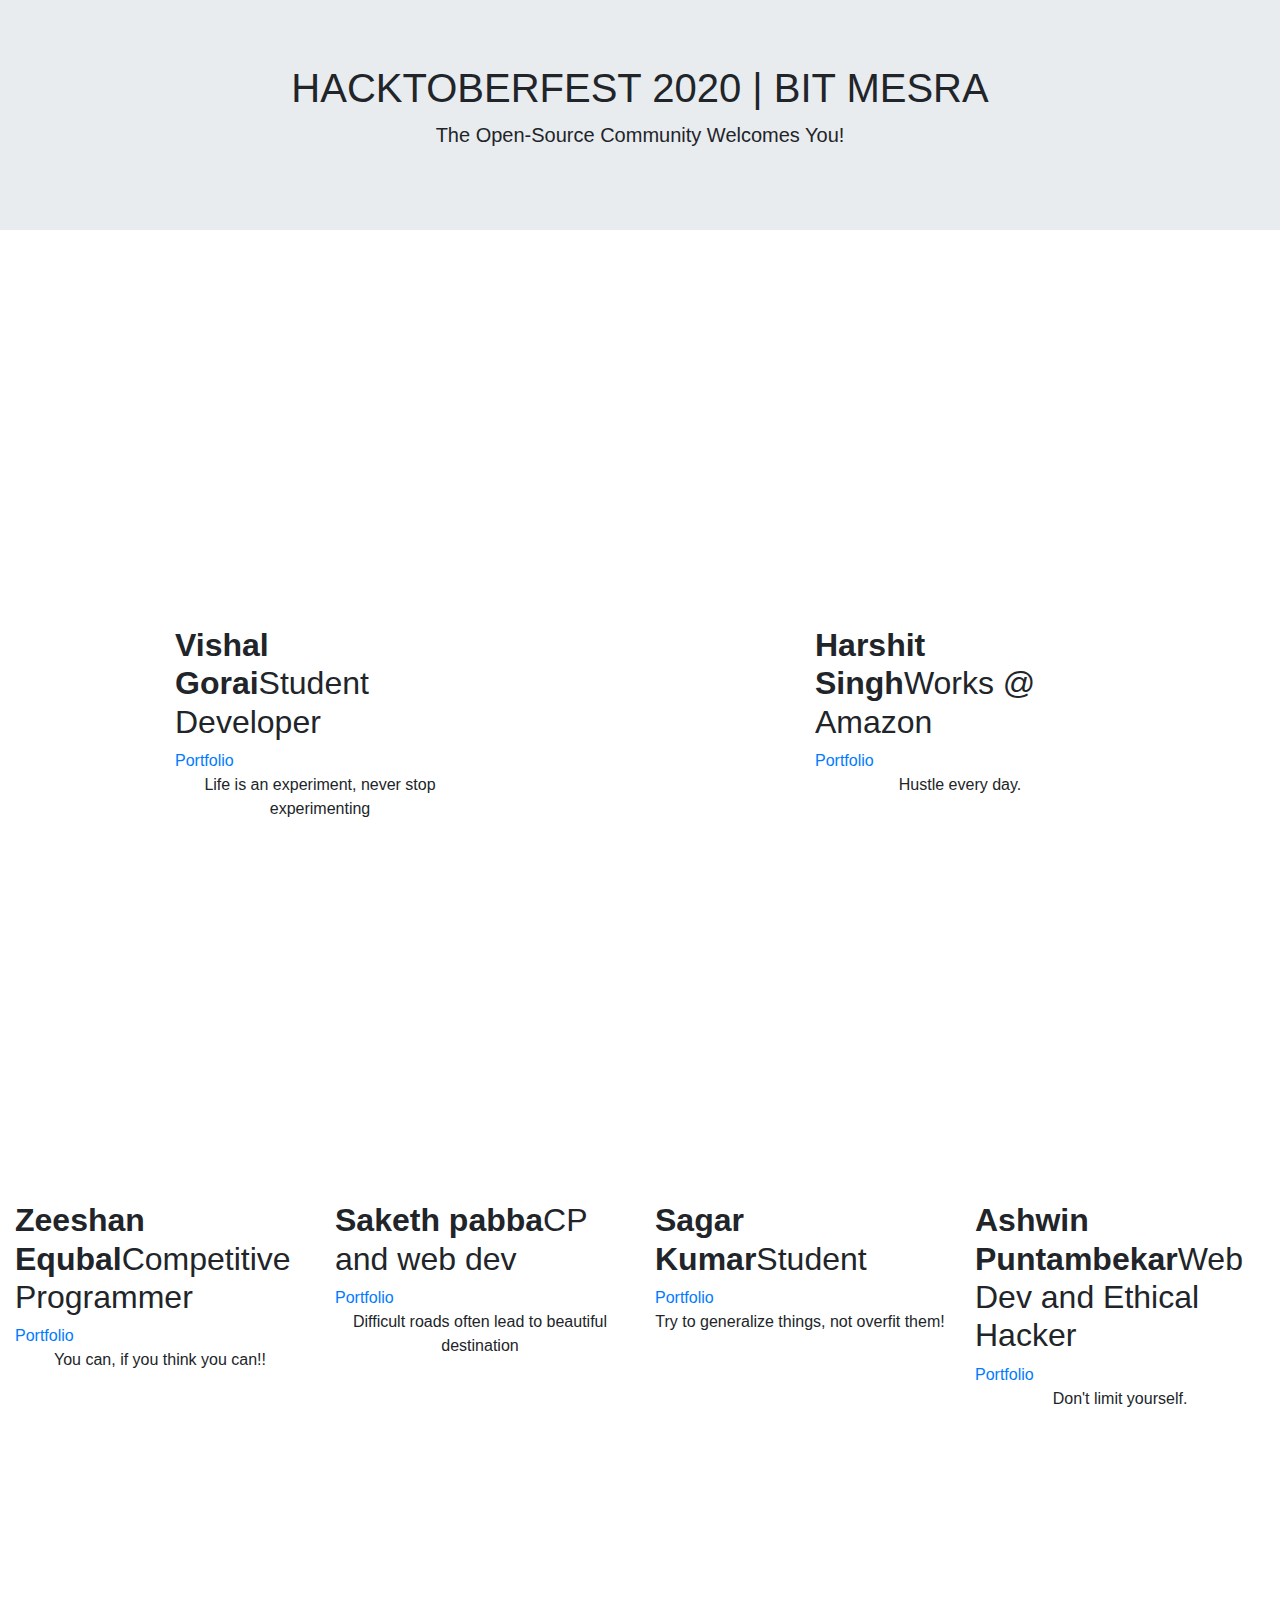
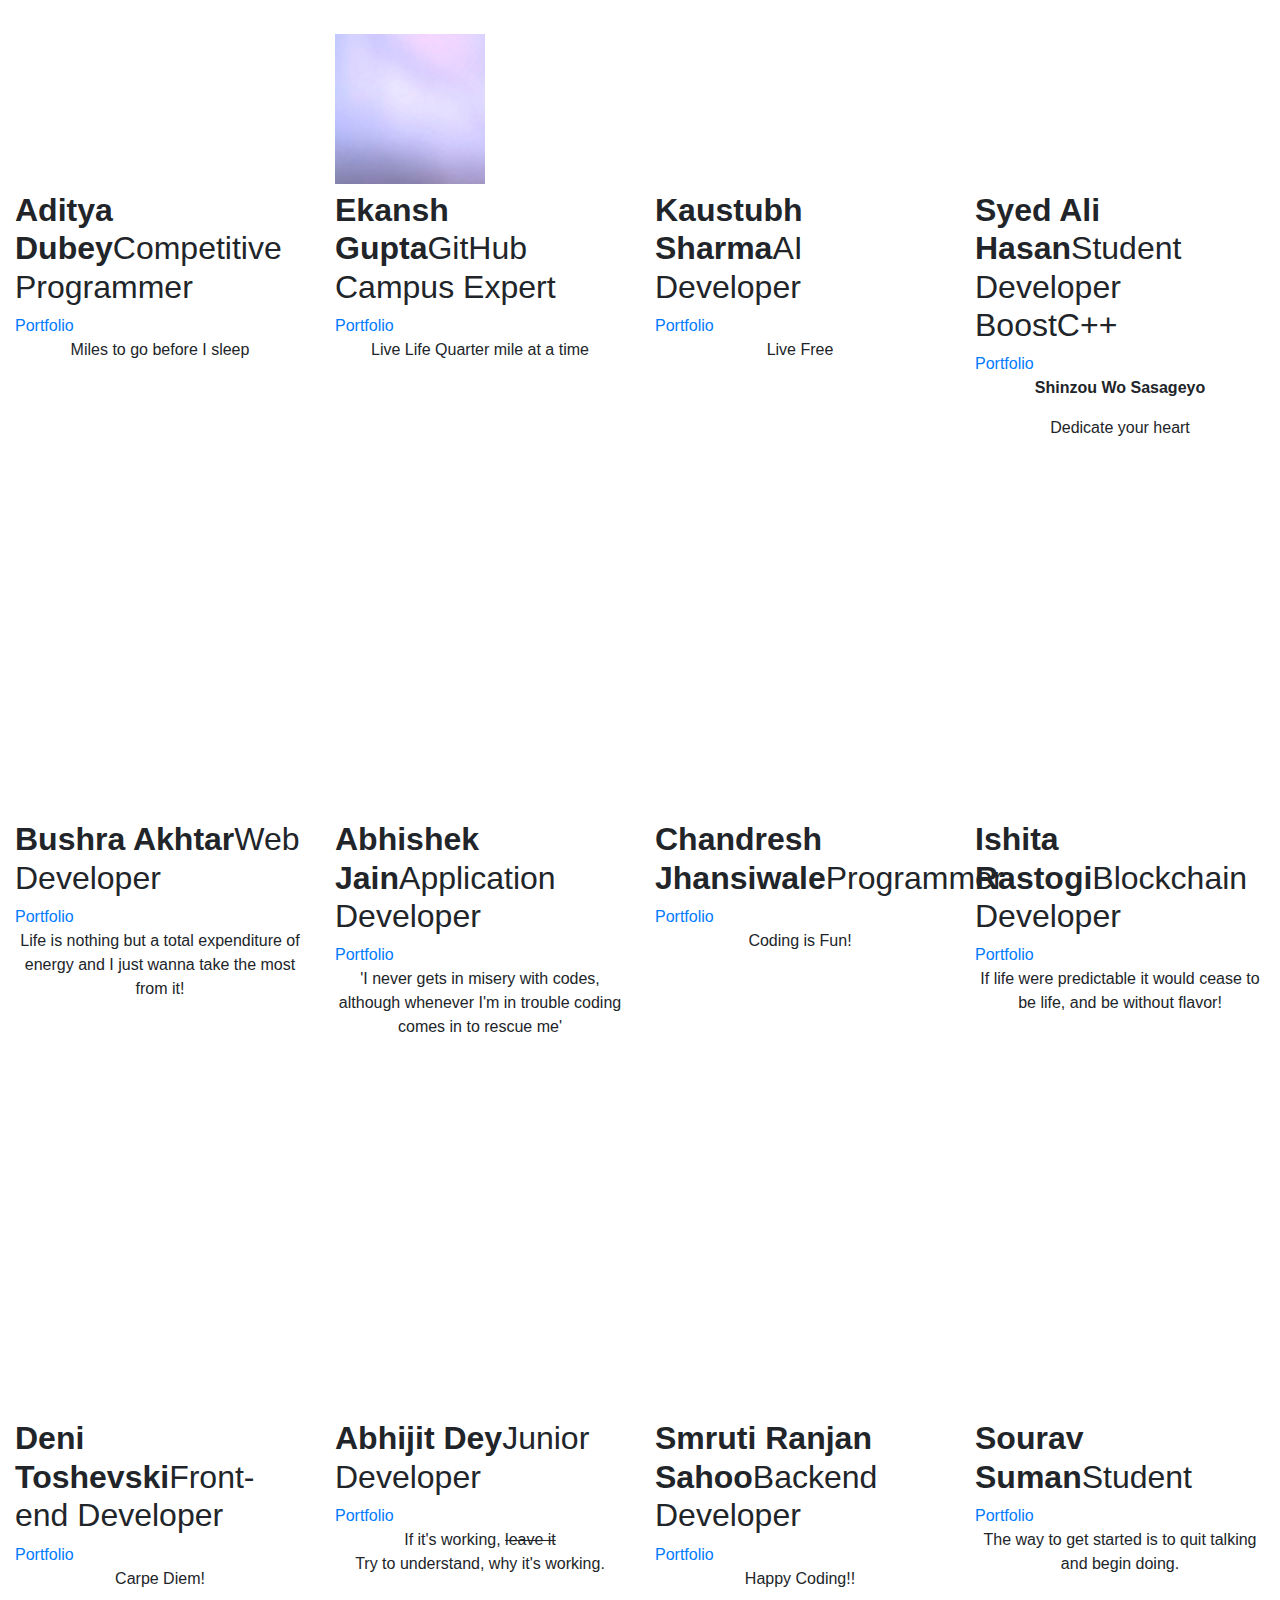
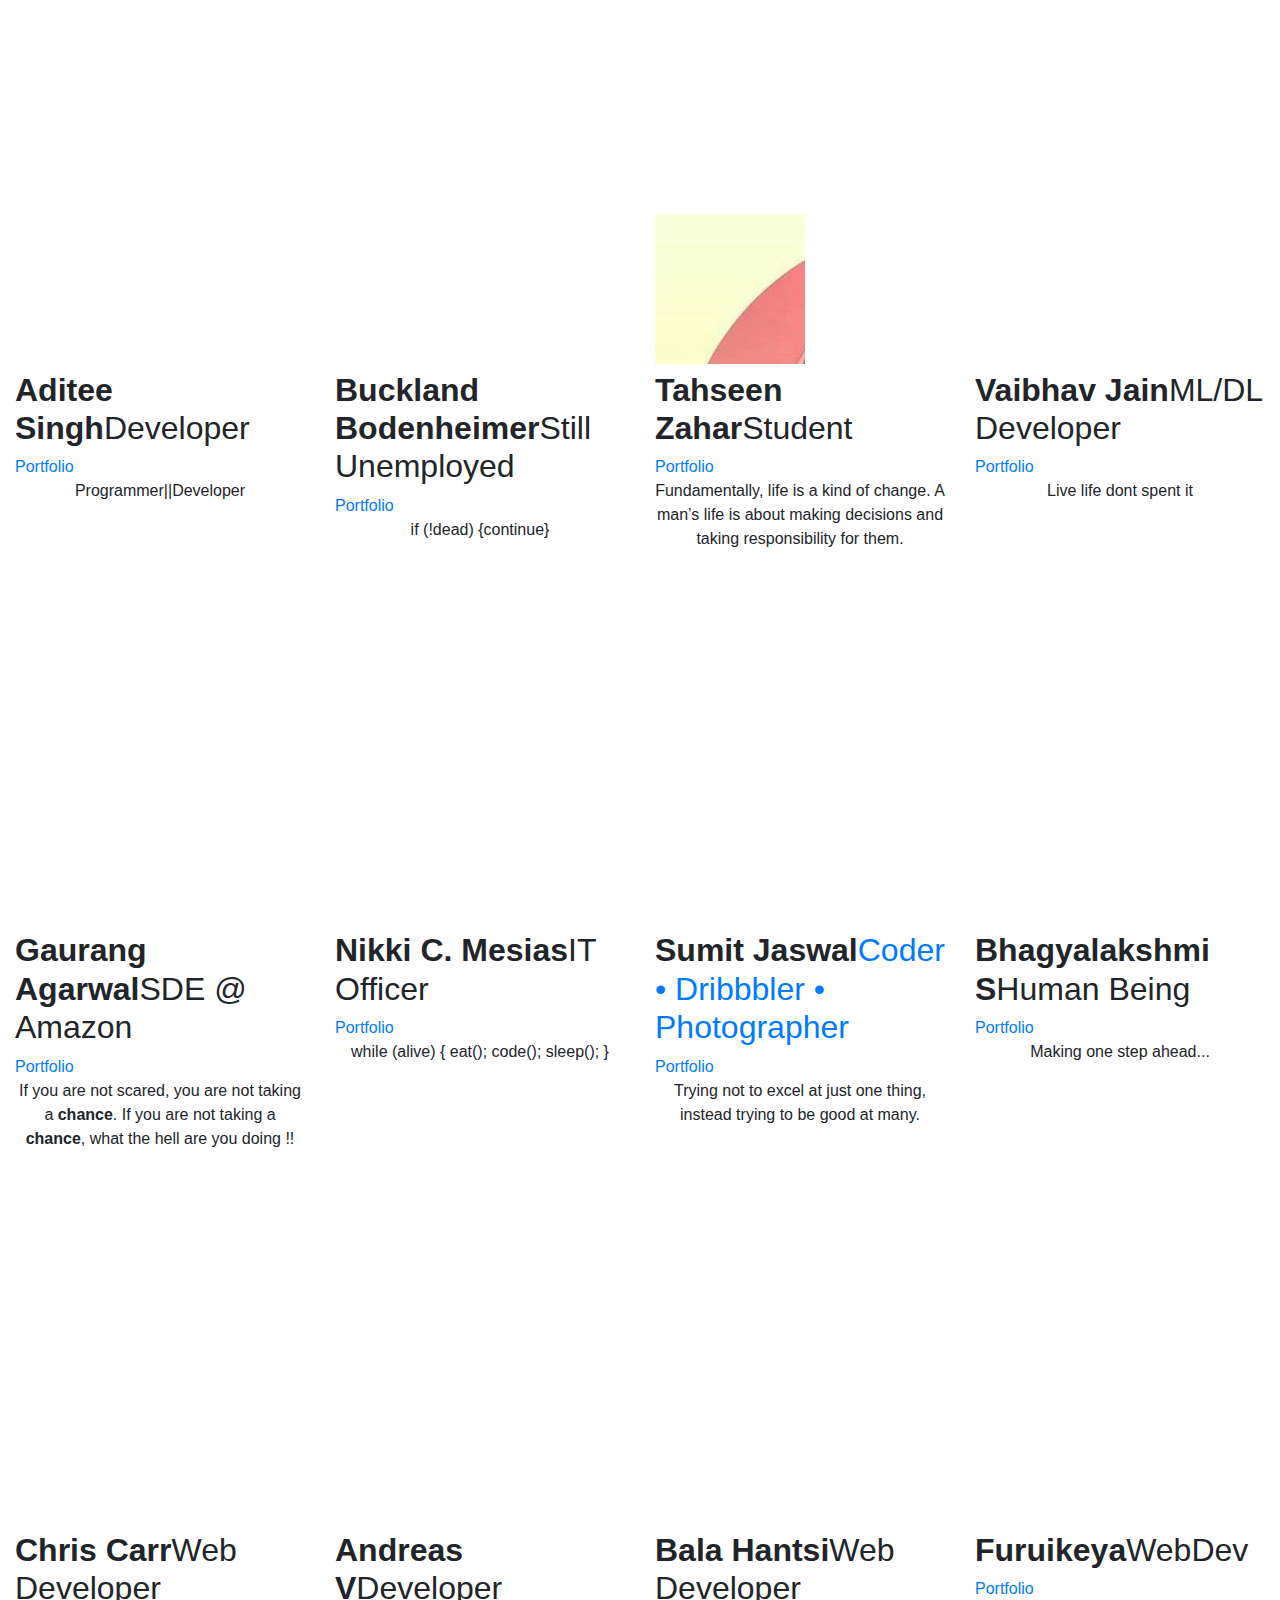
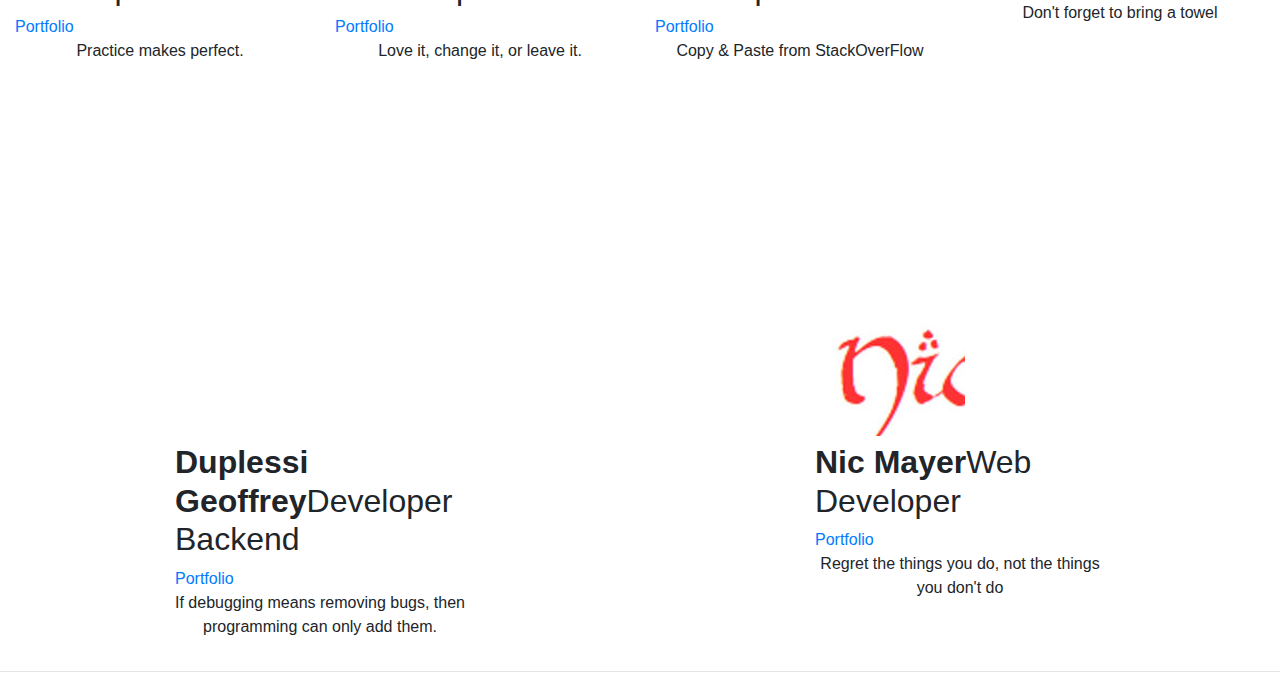
==== commit 33cca4f6: "Add nicm42" ====
--- a/Task1/index.html
+++ b/Task1/index.html
@@ -87,7 +87,6 @@
             </div>
           </div>
         </div>
-
         <div
           class="github-main starting-div col-md-3 col-sm-6 my-12 mx-auto p-relative"
         >
@@ -733,6 +732,252 @@
                   </div>
                 </div>
 
+	<div class="github-main col-md-3 col-sm-6 my-12 mx-auto p-relative starting-div">
+                <div class="github-wrapper">
+                  <div class="github-banner">
+                    <canvas width="320" height="200" style="background-image: url(./img/banner.jpg)"></canvas>
+                  </div>
+                  <div class="github-details">
+                    <div class="github-dp">
+                      <canvas width="150" height="150" style="background-image: url('./img/VAIBHAVCES.jpg');"></canvas>
+                    </div>
+                    <div class="github-name">
+                      <h2><b>Vaibhav Jain</b><span>ML/DL Developer </span></h2>
+                    </div>
+                    <div class="github-button">
+                      <a href="https://github.com/VAIBHAVCES">Portfolio</a>
+                    </div>
+                    <div class="github-bio">
+                      <p style="text-align: center;">Live life dont spent it</p>
+                    </div>
+                  </div>
+                </div>
+              </div>
+
+        <div class="github-main col-md-3 col-sm-6 my-12 mx-auto p-relative starting-div">
+          <div class="github-wrapper">
+            <div class="github-banner">
+              <canvas width="320" height="200" style="background-image: url(./img/banner.jpg)"></canvas>
+            </div>
+            <div class="github-details">
+              <div class="github-dp">
+                <canvas width="150" height="150" style="background-image: url('./img/GaurangAgarwal.jpg');"></canvas>
+              </div>
+              <div class="github-name">
+                <h2><b>Gaurang Agarwal</b><span>SDE @ Amazon</span></h2>
+              </div>
+              <div class="github-button">
+                <a href="https://github.com/gaurangagarwal">Portfolio</a>
+              </div>
+              <div class="github-bio">
+                <p style="text-align: center;">If you are not scared, you are not taking a <b>chance</b>.
+                  If you are not taking a <b>chance</b>, what the hell are you doing !!</p>
+              </div>
+            </div>
+          </div>
+        </div>
+        <div class="github-main col-md-3 col-sm-6 my-12 mx-auto p-relative starting-div">
+          <div class="github-wrapper">
+            <div class="github-banner">
+              <canvas width="320" height="200" style="background-image: url(./img/banner.jpg)"></canvas>
+            </div>
+            <div class="github-details">
+              <div class="github-dp">
+                <canvas width="150" height="150" style="background-image: url('./img/mesiasnikki20.JPG');"></canvas>
+              </div>
+              <div class="github-name">
+                <h2><b>Nikki C. Mesias</b><span>IT Officer</span></h2>
+              </div>
+              <div class="github-button">
+                <a href="https://www.linkedin.com/in/nikki-mesias-4903a9184/">Portfolio</a>
+              </div>
+              <div class="github-bio">
+                <p style="text-align: center;">while (alive) { eat(); code(); sleep(); }</p>
+              </div>
+            </div>
+          </div>
+        </div>
+        <div class="github-main col-md-3 col-sm-6 my-12 mx-auto p-relative starting-div">
+            <div class="github-wrapper">
+              <div class="github-banner">
+                <canvas width="320" height="200" style="background-image: url(./img/banner.jpg)"></canvas>
+              </div>
+              <div class="github-details">
+                <div class="github-dp">
+                  <canvas width="150" height="150" style="background-image: url('./img/sumitjaswal.jpeg');"></canvas>
+                </div>
+                <div class="github-name">
+                  <h2><b>Sumit Jaswal</b><span><a href="https://github.com/sumit-jaswal">Coder</a><a href="https://dribbble.com/sumitjaswal"> • Dribbbler </a><a href="https://unsplash.com/sumitjaswal">• Photographer</a></span></h2>
+                </div>
+                <div class="github-button">
+                  <a href="https://www.linkedin.com/in/sumit-jaswal">Portfolio</a>
+                </div>
+                <div class="github-bio">
+                  <p style="text-align: center;">Trying not to excel at just one thing, instead trying to be good at many.</p>
+                </div>
+              </div>
+            </div>
+          </div>
+
+          <div class="github-main col-md-3 col-sm-6 my-12 mx-auto p-relative starting-div">
+            <div class="github-wrapper">
+              <div class="github-banner">
+                <canvas width="320" height="200" style="background-image: url(./img/banner.jpg)"></canvas>
+              </div>
+              <div class="github-details">
+                <div class="github-dp">
+
+                  <canvas width="150" height="150" style="background-image: url('./img/bhagyalakshmi-s.jpg');"></canvas>
+                </div>
+                <div class="github-name">
+                  <h2><b>Bhagyalakshmi S</b><span>Human Being</span></h2>
+                </div>
+                <div class="github-button">
+                  <a href="https://github.com/bhagyalakshmi-s">Portfolio</a>
+                </div>
+                <div class="github-bio">
+                  <p style="text-align: center;">Making one step ahead...</p> 
+                </div>
+	           </div> 
+           </div>
+	      </div>
+	      <div class="github-main col-md-3 col-sm-6 my-12 mx-auto p-relative starting-div">
+            <div class="github-wrapper">
+              <div class="github-banner">
+                <canvas width="320" height="200" style="background-image: url(./img/banner.jpg)"></canvas>
+              </div>
+              <div class="github-details">
+                <div class="github-dp">
+                  <canvas width="150" height="150" style="background-image: url('./img/chriscarr.jpeg');"></canvas>
+                </div>
+                <div class="github-name">
+                  <h2><b>Chris Carr</b><span>Web Developer</span></h2>
+                </div>
+                <div class="github-button">
+                  <a href="https://github.com/christocarr">Portfolio</a>
+                </div>
+                <div class="github-bio">
+                  <p style="text-align: center;">Practice makes perfect.</p>
+
+                </div>
+              </div>
+            </div>
+          </div>
+          <div class="github-main col-md-3 col-sm-6 my-12 mx-auto p-relative starting-div">
+            <div class="github-wrapper">
+              <div class="github-banner">
+                <canvas width="320" height="200" style="background-image: url(./img/banner.jpg)"></canvas>
+              </div>
+              <div class="github-details">
+                <div class="github-dp">
+  
+                  <canvas width="150" height="150" style="background-image: url('https://avatars0.githubusercontent.com/u/46223359?s=460&u=ae41b9f4880eab8da23644ae061670f0e4b7f691&v=4');"></canvas>
+                </div>
+                <div class="github-name">
+                  <h2><b>Andreas V</b><span>Developer</span></h2>
+                </div>
+                <div class="github-button">
+                  <a href="https://www.instagram.com/idna001">Portfolio</a>
+                </div>
+                <div class="github-bio">
+                  <p style="text-align: center;">Love it, change it, or leave it.</p>
+                </div>
+              </div>
+            </div>
+          </div>
+                
+           <!--Bala Hantsi-->
+           <div class="github-main col-md-3 col-sm-6 my-12 mx-auto p-relative starting-div">
+            <div class="github-wrapper">
+              <div class="github-banner">
+                <canvas width="320" height="200" style="background-image: url(./img/banner.jpg)"></canvas>
+              </div>
+              <div class="github-details">
+                <div class="github-dp">
+                  <canvas width="150" height="150" style="background-image: url('./img/Bala\ Hantsi.png');"></canvas>
+                </div>
+                <div class="github-name">
+                  <h2><b>Bala Hantsi</b><span>Web Developer</span></h2>
+                </div>
+                <div class="github-button">
+                  <a href="https://github.com/bhantsi">Portfolio</a>
+                </div>
+                <div class="github-bio">
+                  <p style="text-align: center;">Copy & Paste from StackOverFlow</p>
+                </div>
+              </div>
+            </div>
+          </div>
+
+<!--Bala Hantsi Ends Here-->
+        
+           <div class="github-main col-md-3 col-sm-6 my-12 mx-auto p-relative starting-div">
+                <div class="github-wrapper">
+                  <div class="github-banner">
+                    <canvas width="320" height="200" style="background-image: url(./img/banner.jpg)"></canvas>
+                  </div>
+                  <div class="github-details">
+                    <div class="github-dp">
+                      <canvas width="150" height="150" style="background-image: url('./img/Furuikeya.jpg');"></canvas>
+                    </div>
+                    <div class="github-name">
+                      <h2><b>Furuikeya</b><span>WebDev</span></h2>
+                    </div>
+                    <div class="github-button">
+                      <a href="https://github.com/Furuikeya">Portfolio</a>
+                    </div>
+                    <div class="github-bio">                      <p style="text-align: center;">Don't forget to bring a towel</p>
+                    </div>
+                  </div>
+                </div>
+              </div>
+
+          <!-- Grezor -->
+          <div class="github-main col-md-3 col-sm-6 my-12 mx-auto p-relative starting-div">
+            <div class="github-wrapper">
+              <div class="github-banner">
+                <canvas width="320" height="200" style="background-image: url(./img/banner.jpg)"></canvas>
+              </div>
+              <div class="github-details">
+                <div class="github-dp">
+                  <canvas width="150" height="150" style="background-image: url('./img/grezor.png');"></canvas>
+                </div>
+                <div class="github-name">
+                  <h2><b>Duplessi Geoffrey</b><span>Developer Backend</span></h2>
+                </div>
+                <div class="github-button">
+                  <a href="https://duplessigeoffrey.fr/">Portfolio</a>
+                </div>
+                <div class="github-bio">
+                  <p style="text-align: center;">If debugging means removing bugs, then programming can only add them.</p>
+                </div>
+              </div>
+            </div>
+          </div>
+
+           <!-- Nic -->
+					<div class="github-main col-md-3 col-sm-6 my-12 mx-auto p-relative starting-div">
+	                <div class="github-wrapper">
+                  <div class="github-banner">
+                    <canvas width="320" height="200" style="background-image: url(./img/banner.jpg)"></canvas>
+                  </div>
+                  <div class="github-details">
+                    <div class="github-dp">
+                      <canvas width="150" height="150" style="background-image: url('./img/nicm42.jpg');"></canvas>
+                    </div>
+                    <div class="github-name">
+                      <h2><b>Nic Mayer</b><span>Web Developer</span></h2>
+                    </div>
+                    <div class="github-button">
+                      <a href="https://github.com/nicm42">Portfolio</a>
+                    </div>
+                    <div class="github-bio">
+                      <p style="text-align: center;">Regret the things you do, not the things you don't do</p>
+                    </div>
+                  </div>
+                </div>
+              </div>
+              
       <!-- paste above this line -->
       </div>
       <!-- end row -->
@@ -746,15 +991,15 @@
     <!-- body-ends -->
     <hr />
 
-    <!-- footer-section -->
-    <div class="footer">
+    <!-- footer-section 
+    <footer class="footer">
       <div class="footer-block text-center">
         <h6>
           BIT MESRA | Institution of Electronics and Telecommunication Engineers
           (IETE)
         </h6>
       </div>
-    </div>
+    </footer>
 
     <!-- footer-ends -->
 
@@ -766,3 +1011,5 @@
     <script src="https://maxcdn.bootstrapcdn.com/bootstrap/4.3.1/js/bootstrap.min.js"></script>
   </body>
 </html>
+
+
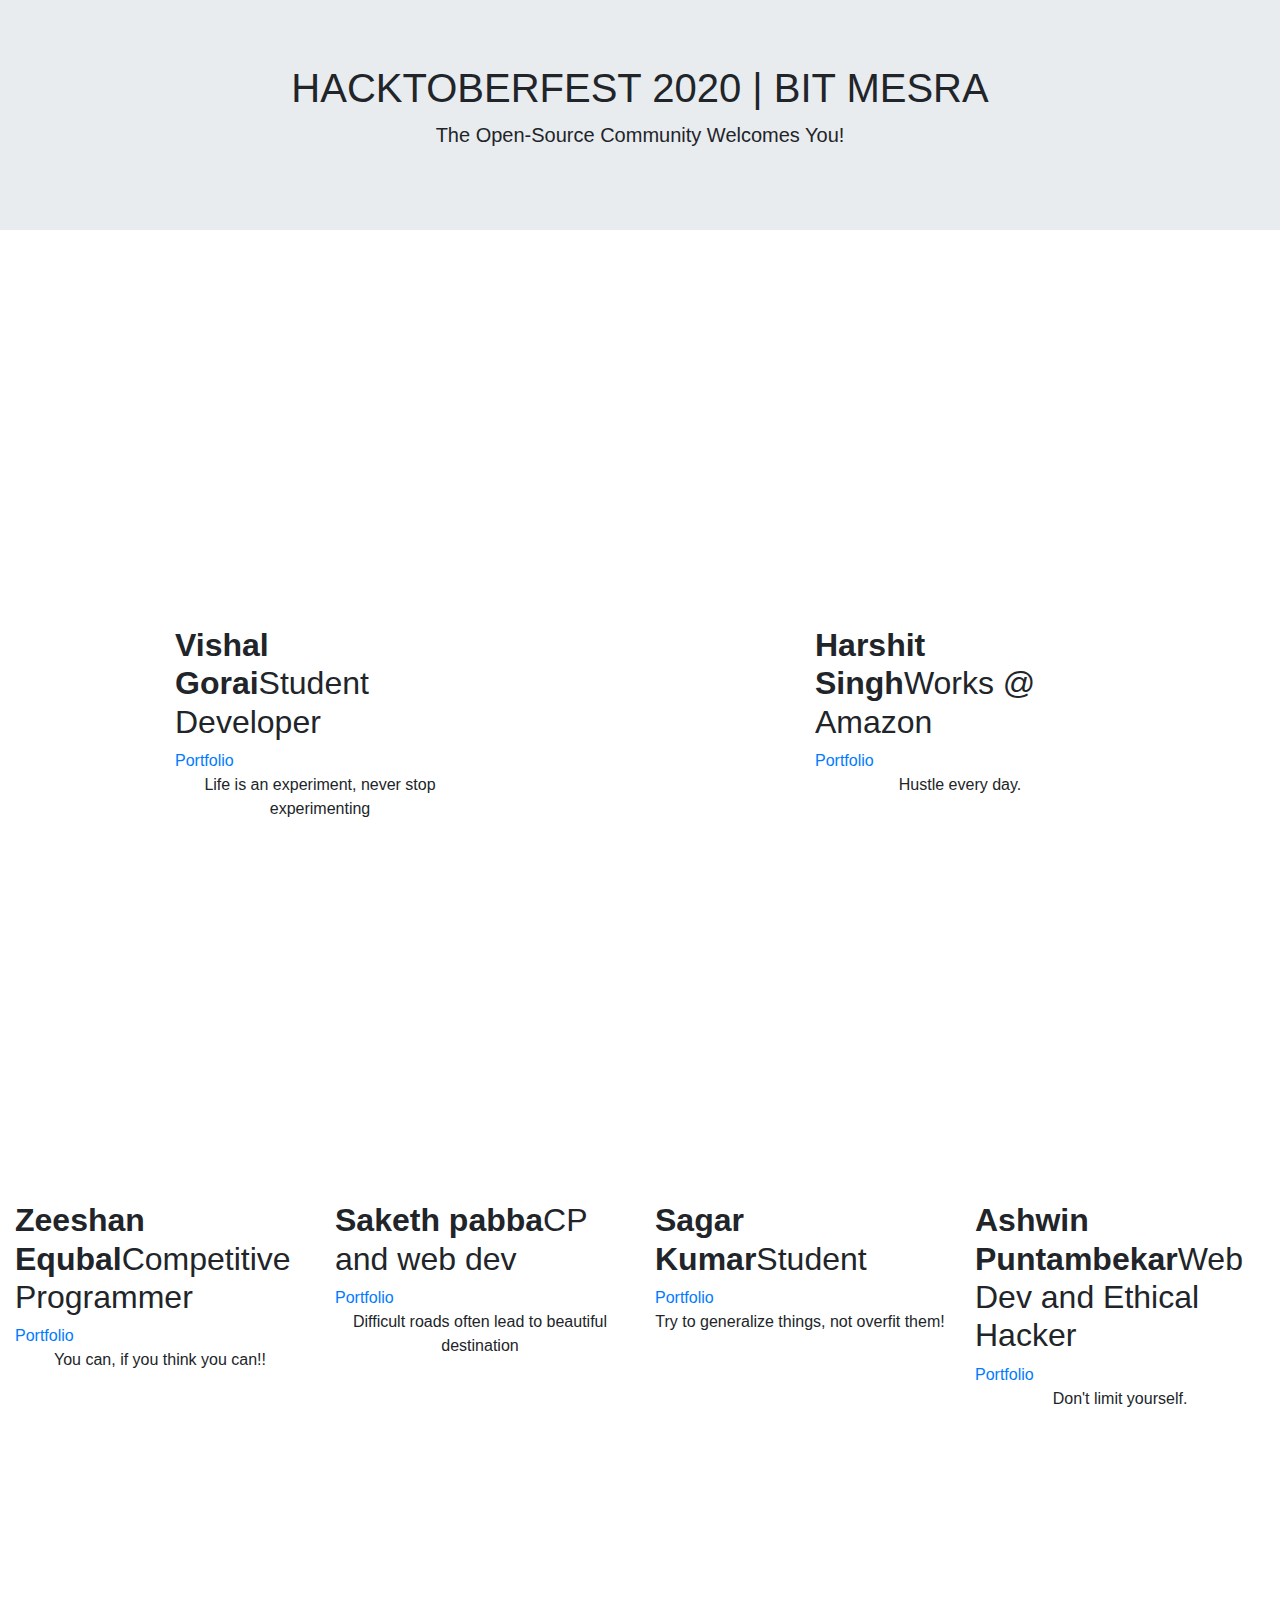
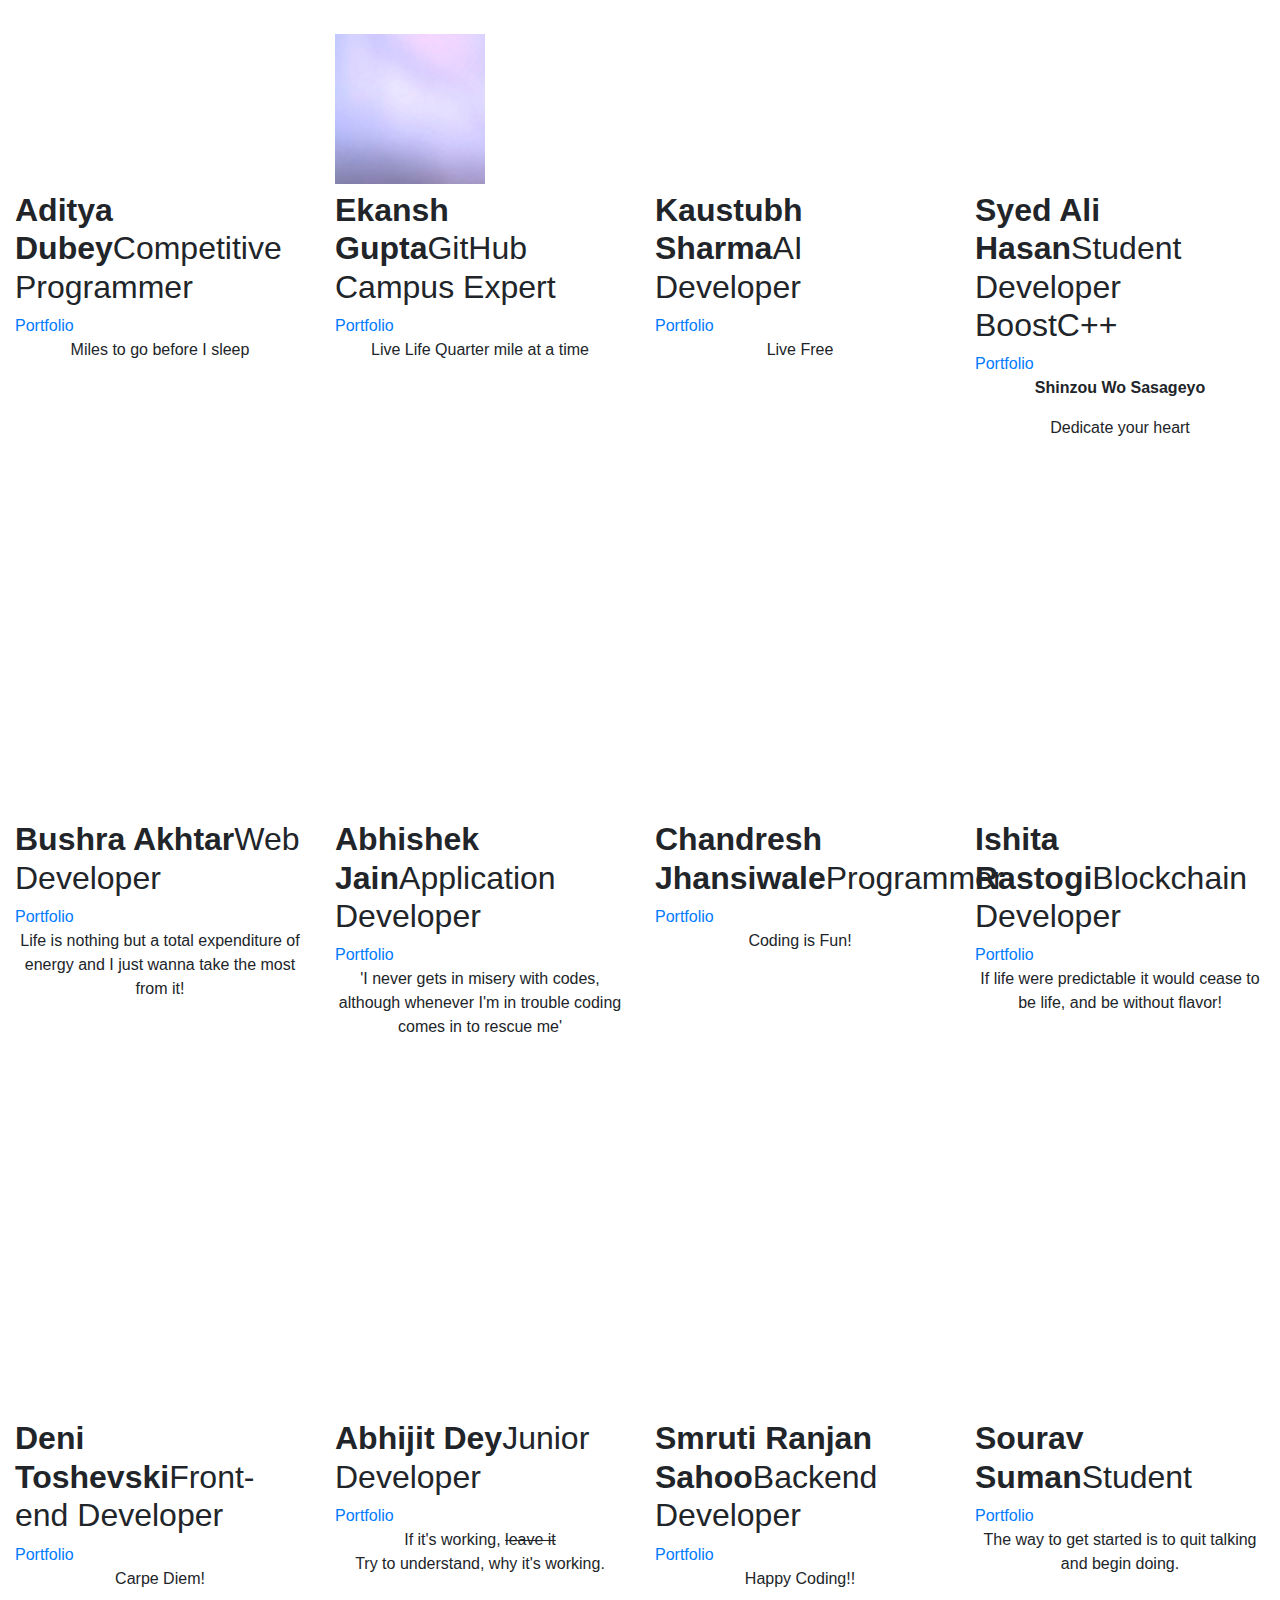
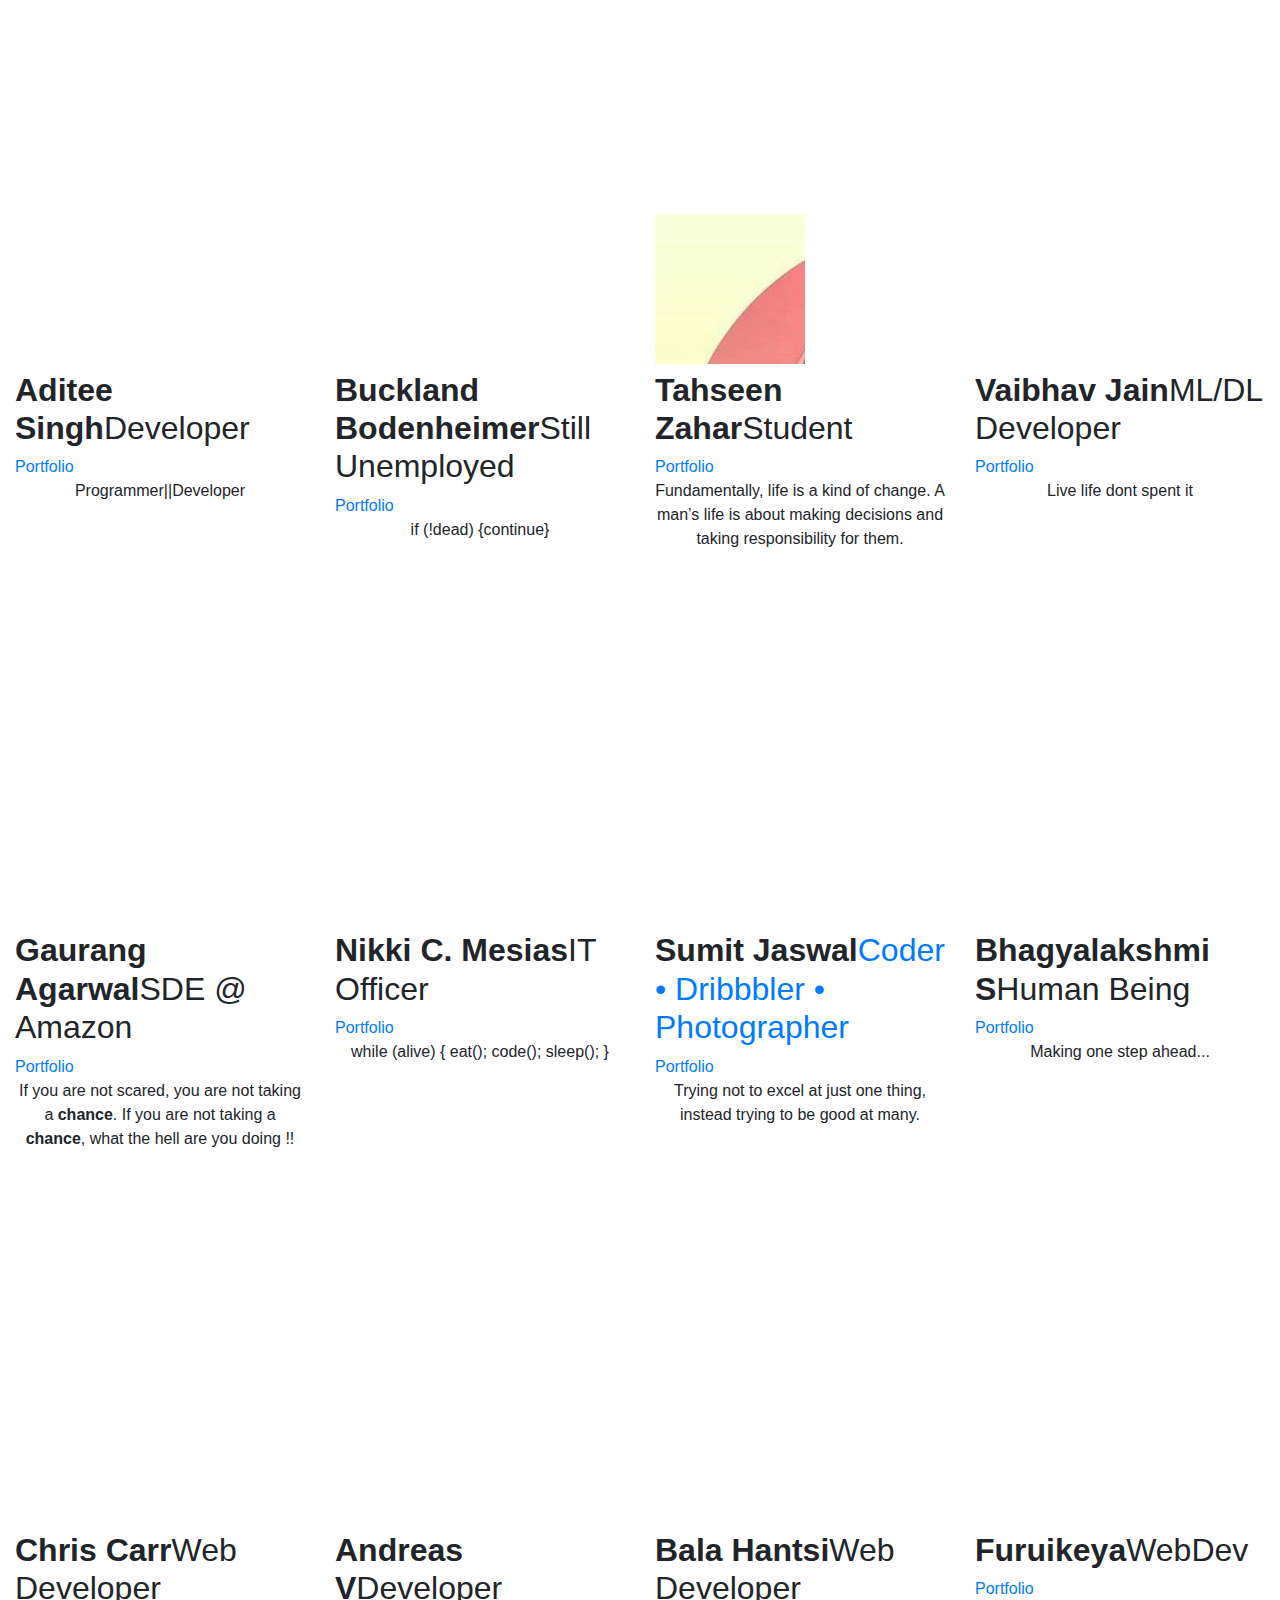
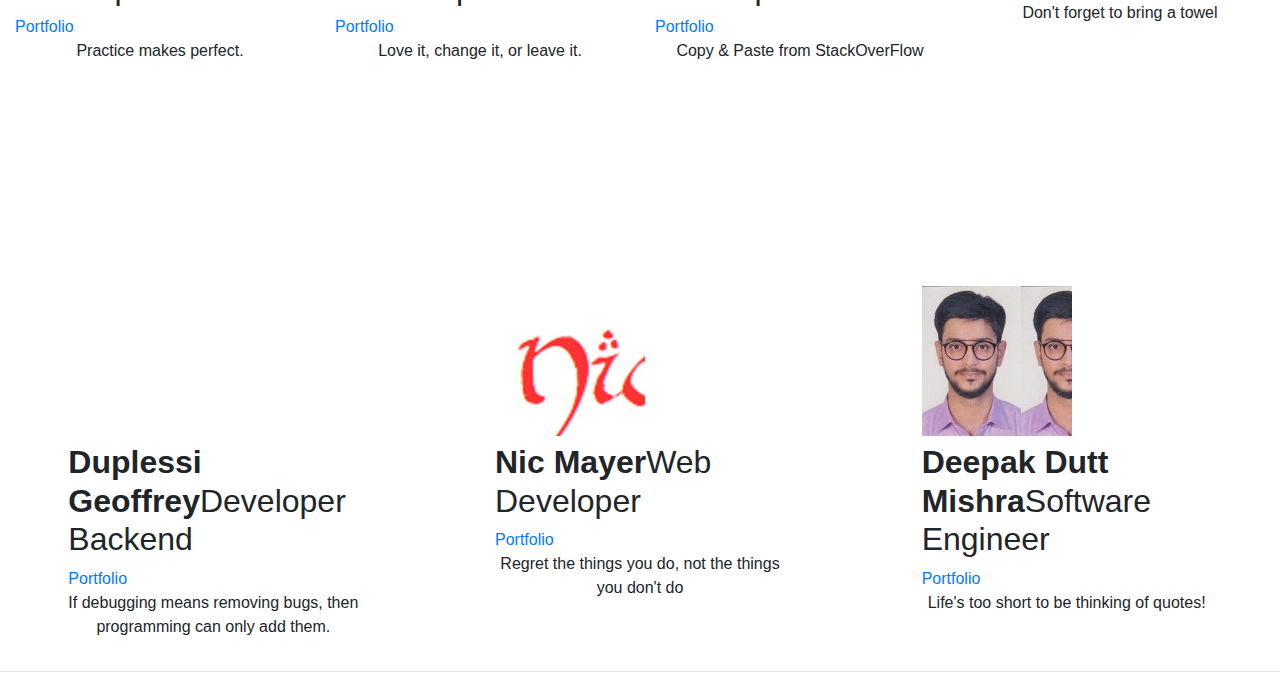
==== commit 519360b4: "Task1-DeepakDuttMishra" ====
--- a/Task1/index.html
+++ b/Task1/index.html
@@ -977,6 +977,29 @@
                   </div>
                 </div>
               </div>
+
+
+              <div class="github-main col-md-3 col-sm-6 my-12 mx-auto p-relative starting-div">
+                <div class="github-wrapper">
+                  <div class="github-banner">
+                    <canvas width="320" height="200" style="background-image: url(./img/banner.jpg)"></canvas>
+                  </div>
+                  <div class="github-details">
+                    <div class="github-dp">
+                      <canvas width="150" height="150" style="background-image: url('./img/DeepakDuttMishra.jpeg');"></canvas>
+                    </div>
+                    <div class="github-name">
+                      <h2><b>Deepak Dutt Mishra</b><span>Software Engineer</span></h2>
+                    </div>
+                    <div class="github-button">
+                      <a href="https://github.com/DeepakDuttMishra">Portfolio</a>
+                    </div>
+                    <div class="github-bio">
+                      <p style="text-align: center;">Life's too short to be thinking of quotes!</p>
+                    </div>
+                  </div>
+                </div>
+              </div>        
               
       <!-- paste above this line -->
       </div>
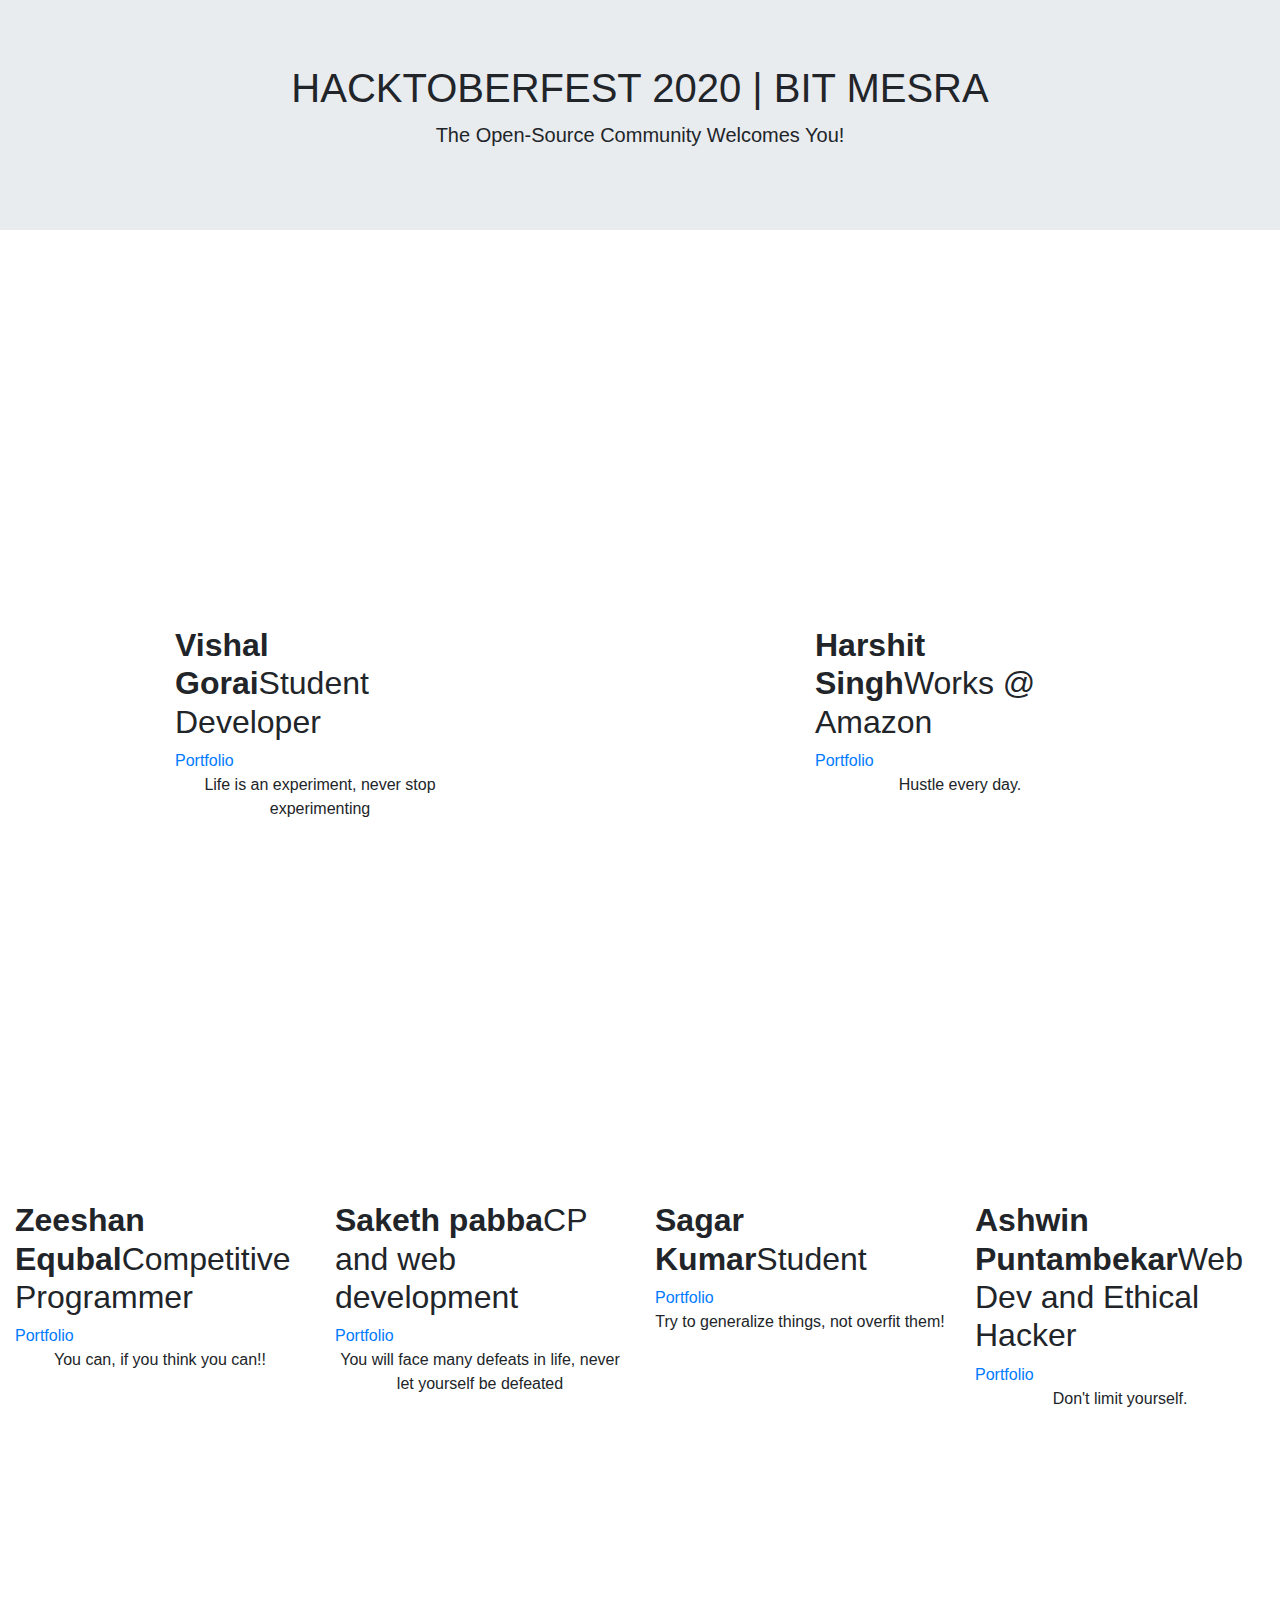
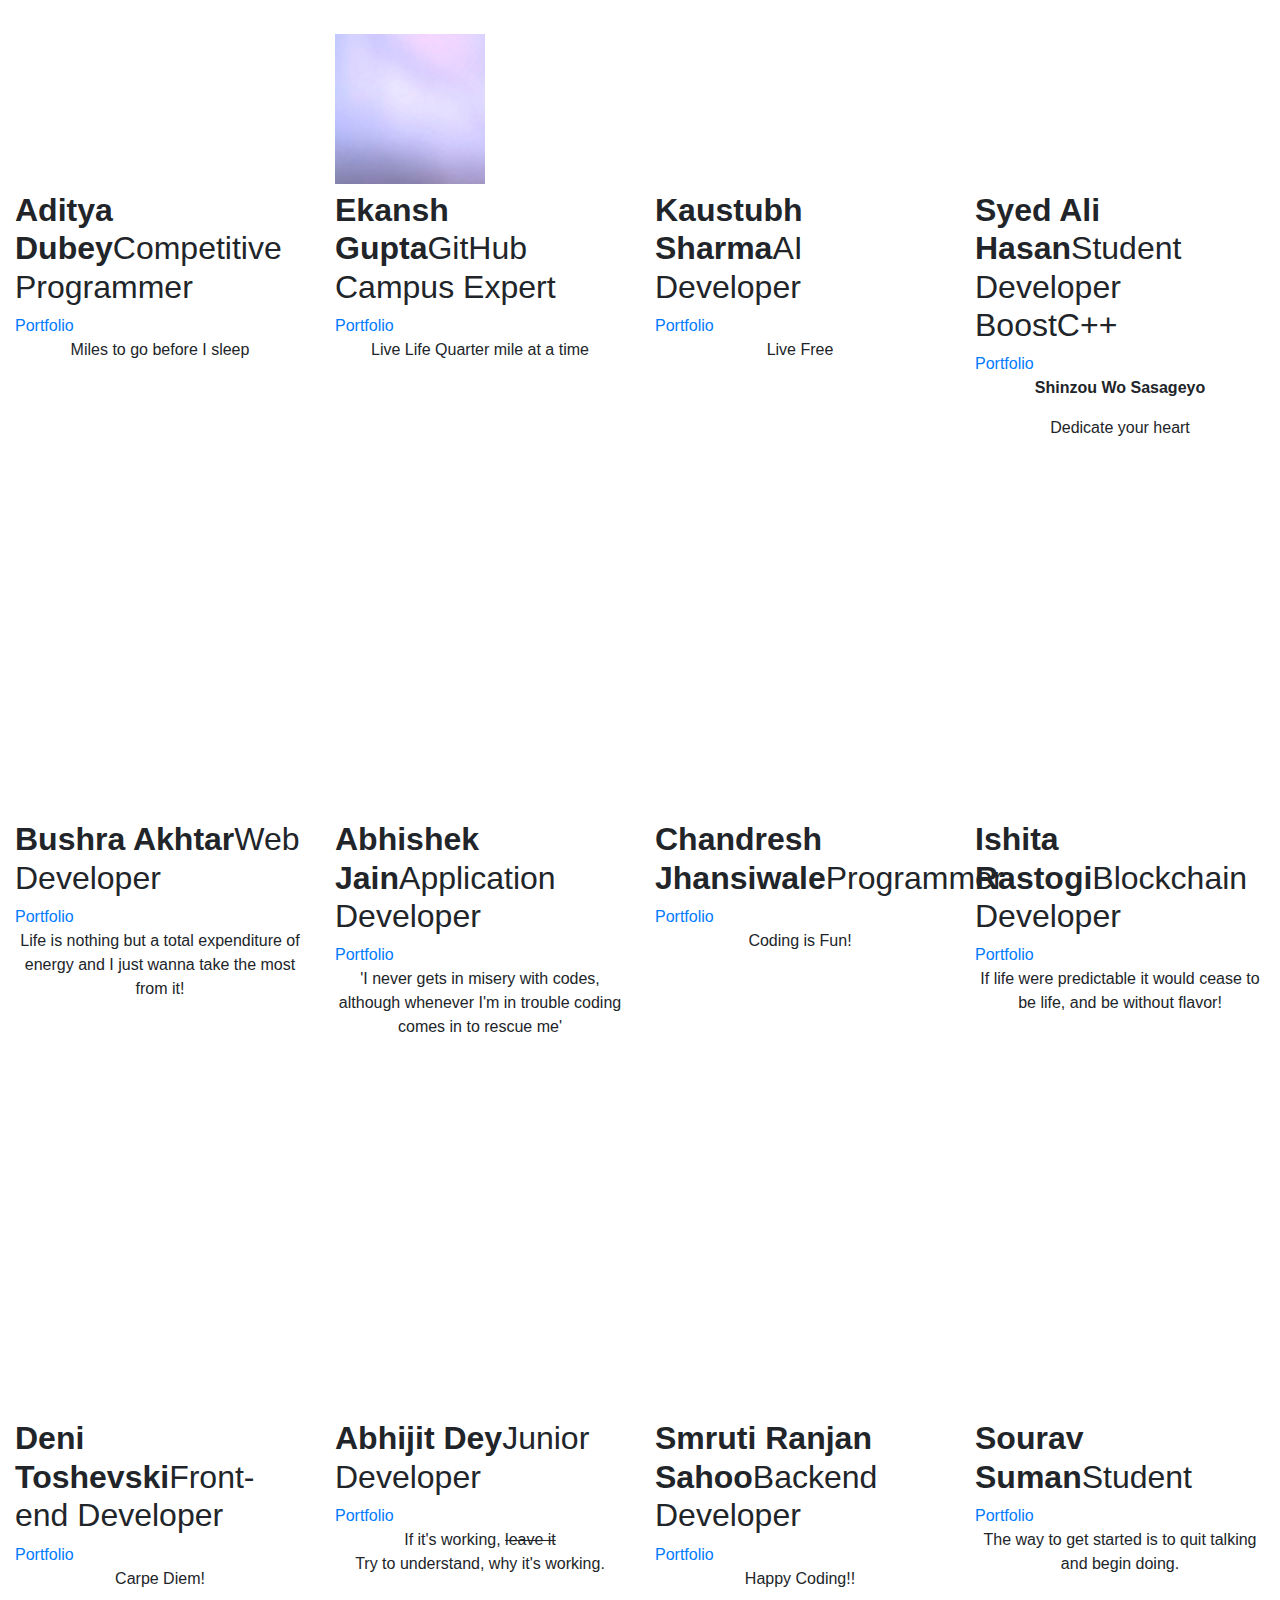
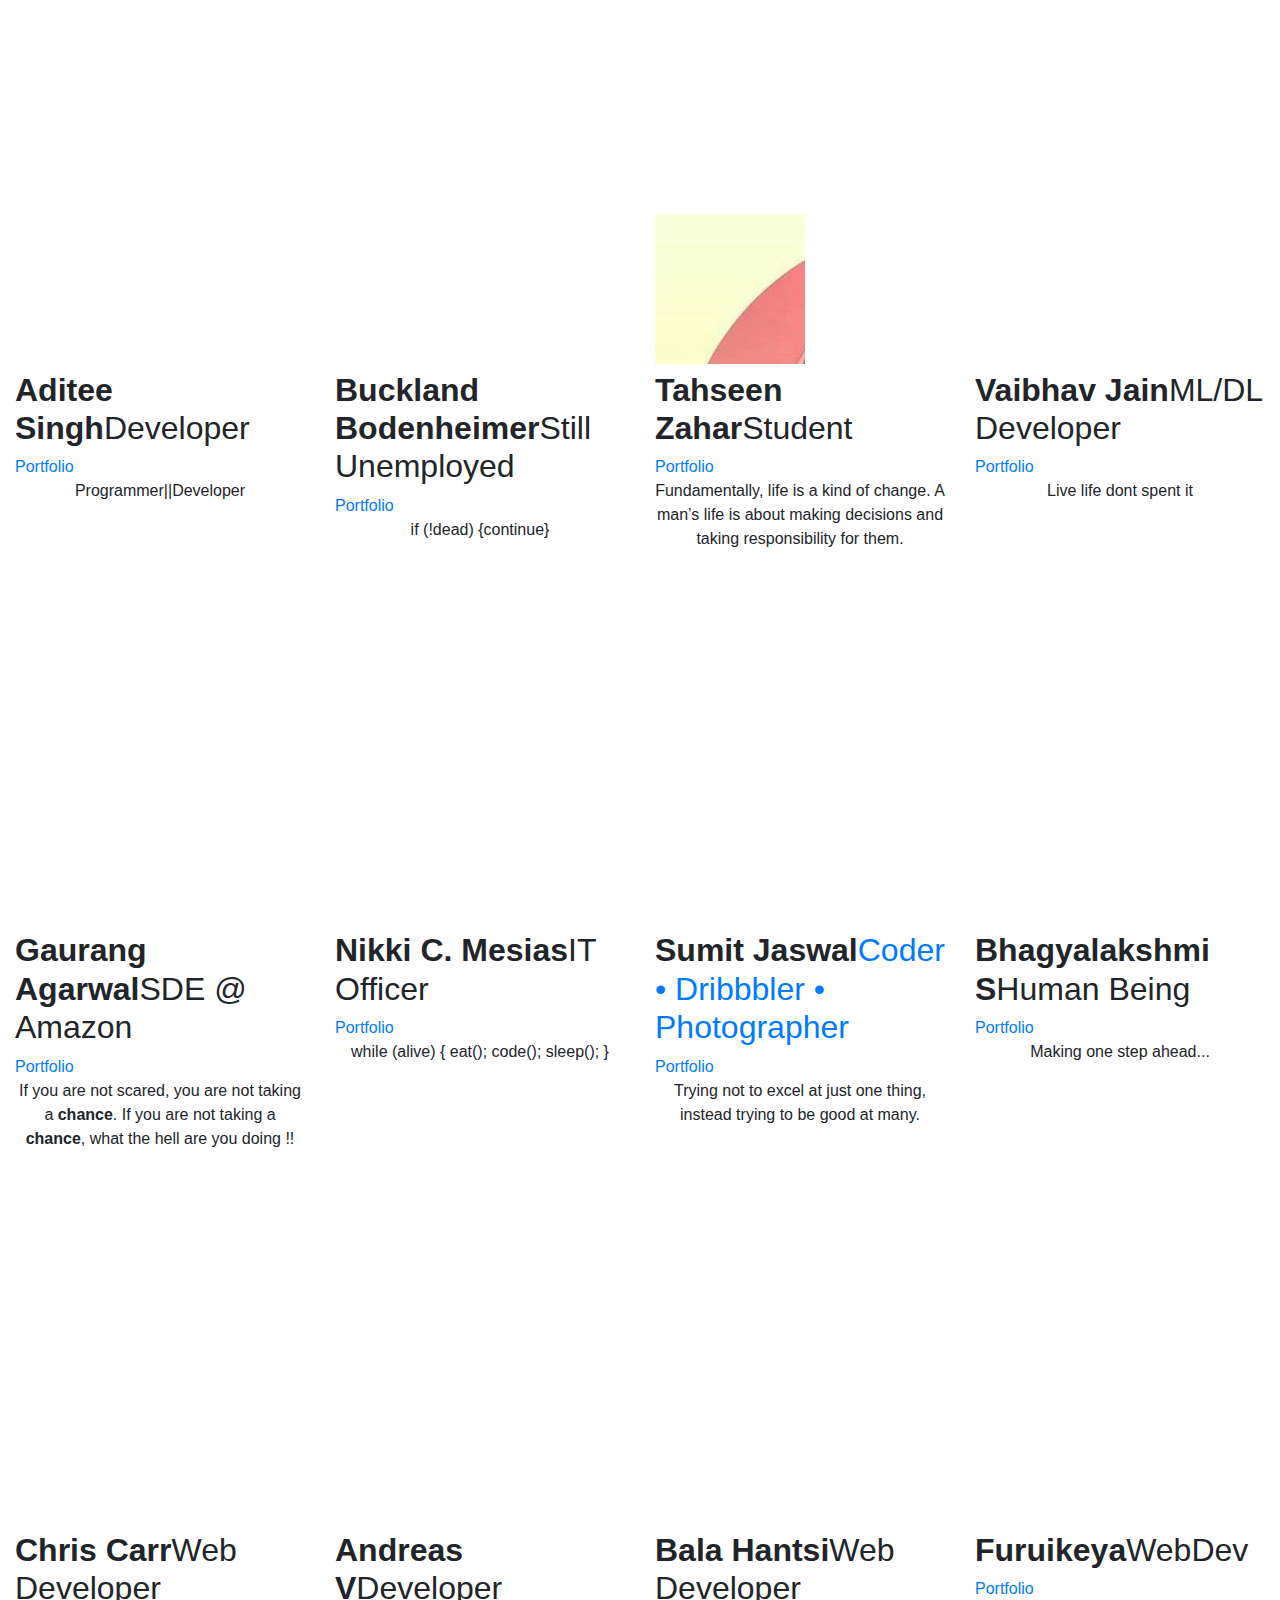
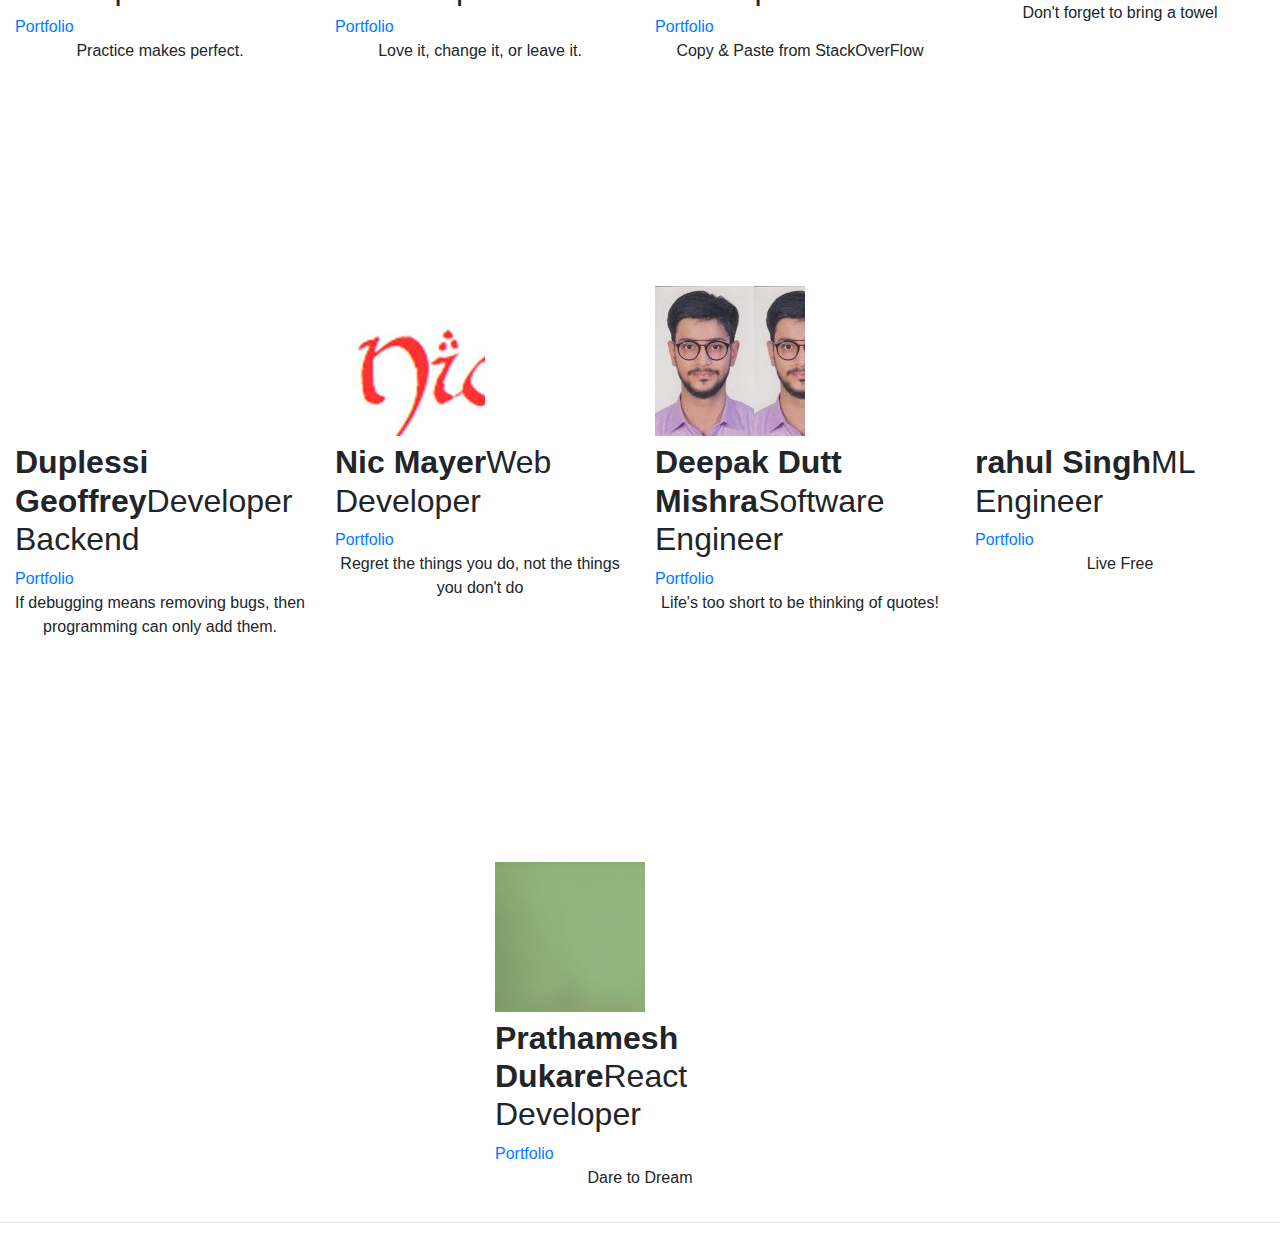
==== commit 4dd0f72c: "Add-Card : Prathamesh-Dukare" ====
--- a/Task1/index.html
+++ b/Task1/index.html
@@ -180,14 +180,14 @@
                 ></canvas>
               </div>
               <div class="github-name">
-                <h2><b>Saketh pabba</b><span>CP and web dev</span></h2>
+                <h2><b>Saketh pabba</b><span>CP and web development</span></h2>
               </div>
               <div class="github-button">
                 <a href="https://sakpab2602.github.io/web/">Portfolio</a>
               </div>
               <div class="github-bio">
                 <p style="text-align: center">
-                  Difficult roads often lead to beautiful destination
+                  You will face many defeats in life, never let yourself be defeated
                 </p>
               </div>
             </div>
@@ -1000,7 +1000,49 @@
                   </div>
                 </div>
               </div>        
-              
+              <div class="github-main col-md-3 col-sm-6 my-12 mx-auto p-relative starting-div">
+                <div class="github-wrapper">
+                  <div class="github-banner">
+                    <canvas width="320" height="200" style="background-image: url(./img/banner.jpg)"></canvas>
+                  </div>
+                  <div class="github-details">
+                    <div class="github-dp">
+                      <canvas width="150" height="150" style="background-image: url('./img/Rahul.jpg');"></canvas>
+                    </div>
+                    <div class="github-name">
+                      <h2><b>rahul Singh</b><span>ML Engineer</span></h2>
+                    </div>
+                    <div class="github-button">
+                      <a href="http://rahul-singh.co/">Portfolio</a>
+                    </div>
+                    <div class="github-bio">
+                      <p style="text-align: center;">Live Free</p>
+                    </div>
+                  </div>
+                </div>
+              </div>        
+    
+              <div class="github-main col-md-3 col-sm-6 my-12 mx-auto p-relative starting-div">
+                <div class="github-wrapper">
+                  <div class="github-banner">
+                    <canvas width="320" height="200" style="background-image: url(./img/banner.jpg)"></canvas>
+                  </div>
+                  <div class="github-details">
+                    <div class="github-dp">
+                      <canvas width="150" height="150" style="background-image: url('./img/Prathamesh-Dukare.jpg');"></canvas>
+                    </div>
+                    <div class="github-name">
+                      <h2><b>Prathamesh Dukare</b><span>React Developer</span></h2>
+                    </div>
+                    <div class="github-button">
+                      <a href="https://myadarshportfolio.netlify.app">Portfolio</a>
+                    </div>
+                    <div class="github-bio">
+                      <p style="text-align: center;">Dare to Dream</p>
+                    </div>
+                  </div>
+                </div>
+              </div>
       <!-- paste above this line -->
       </div>
       <!-- end row -->
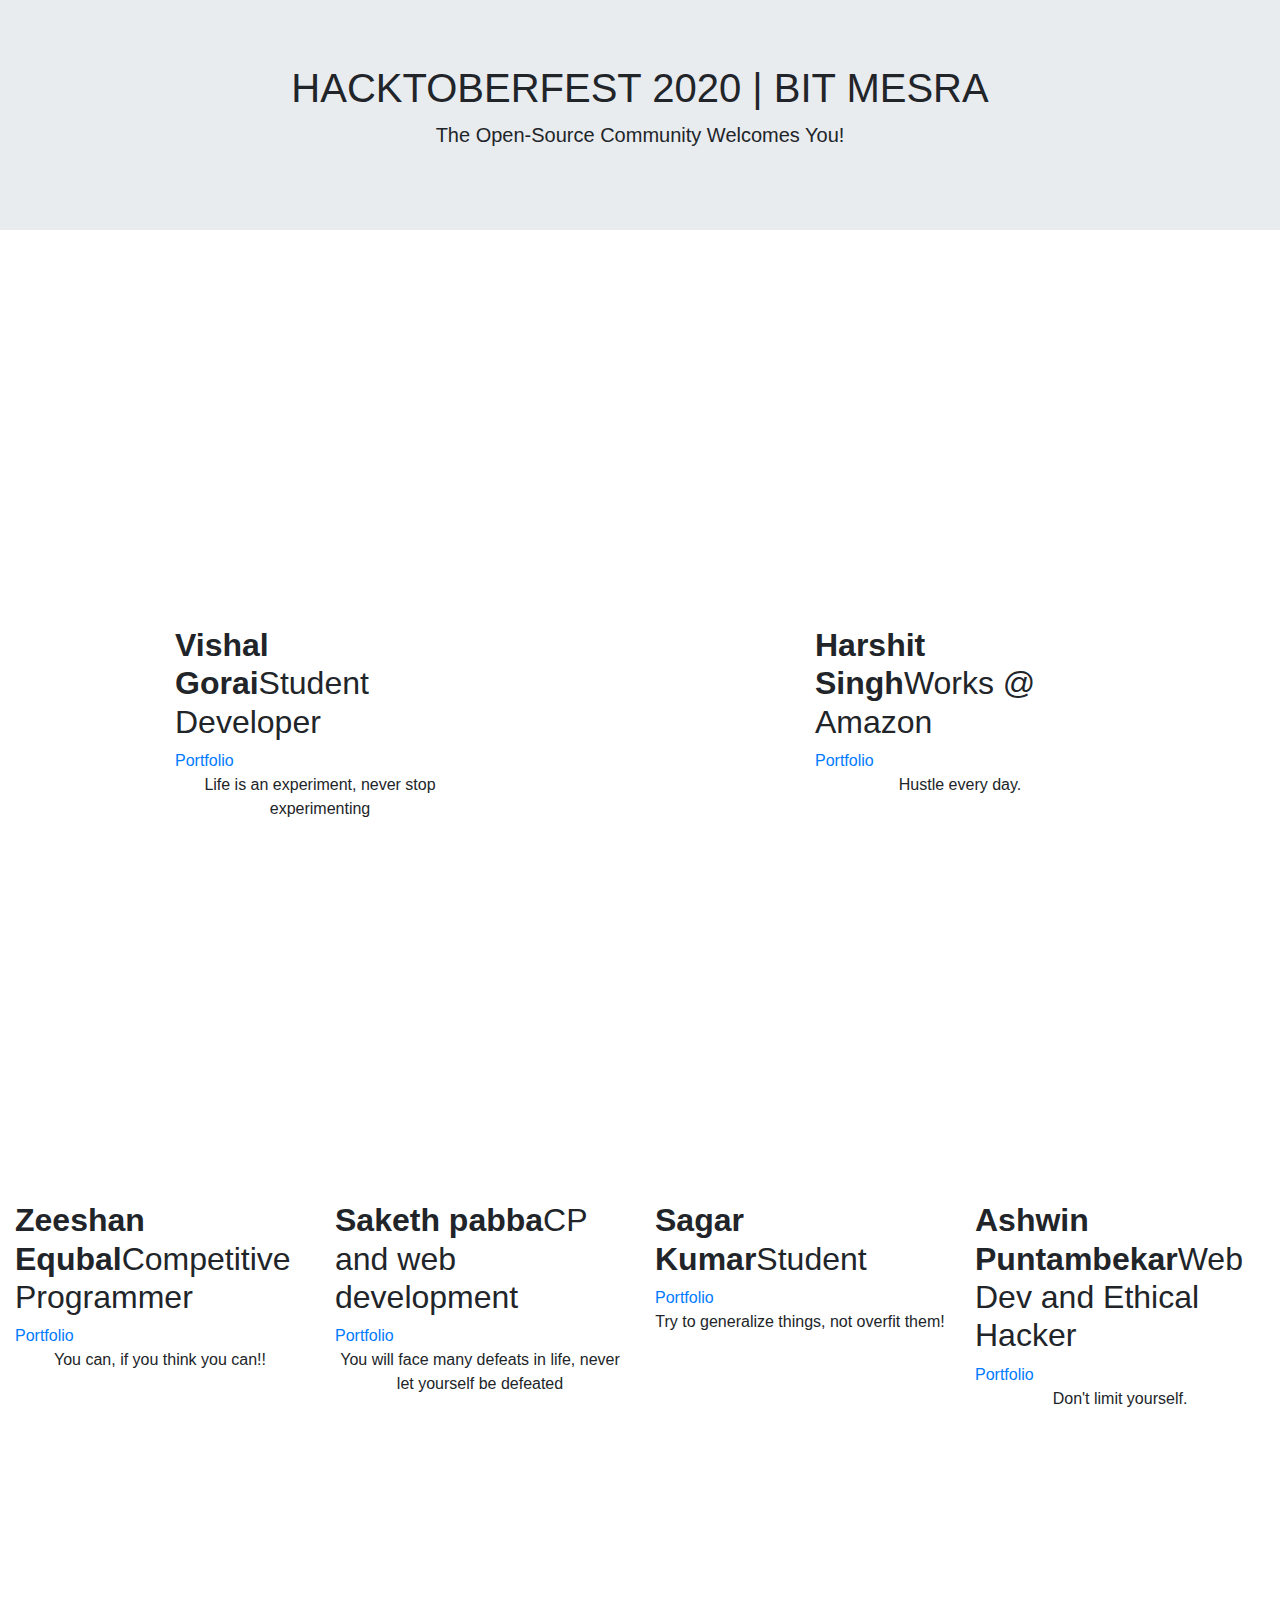
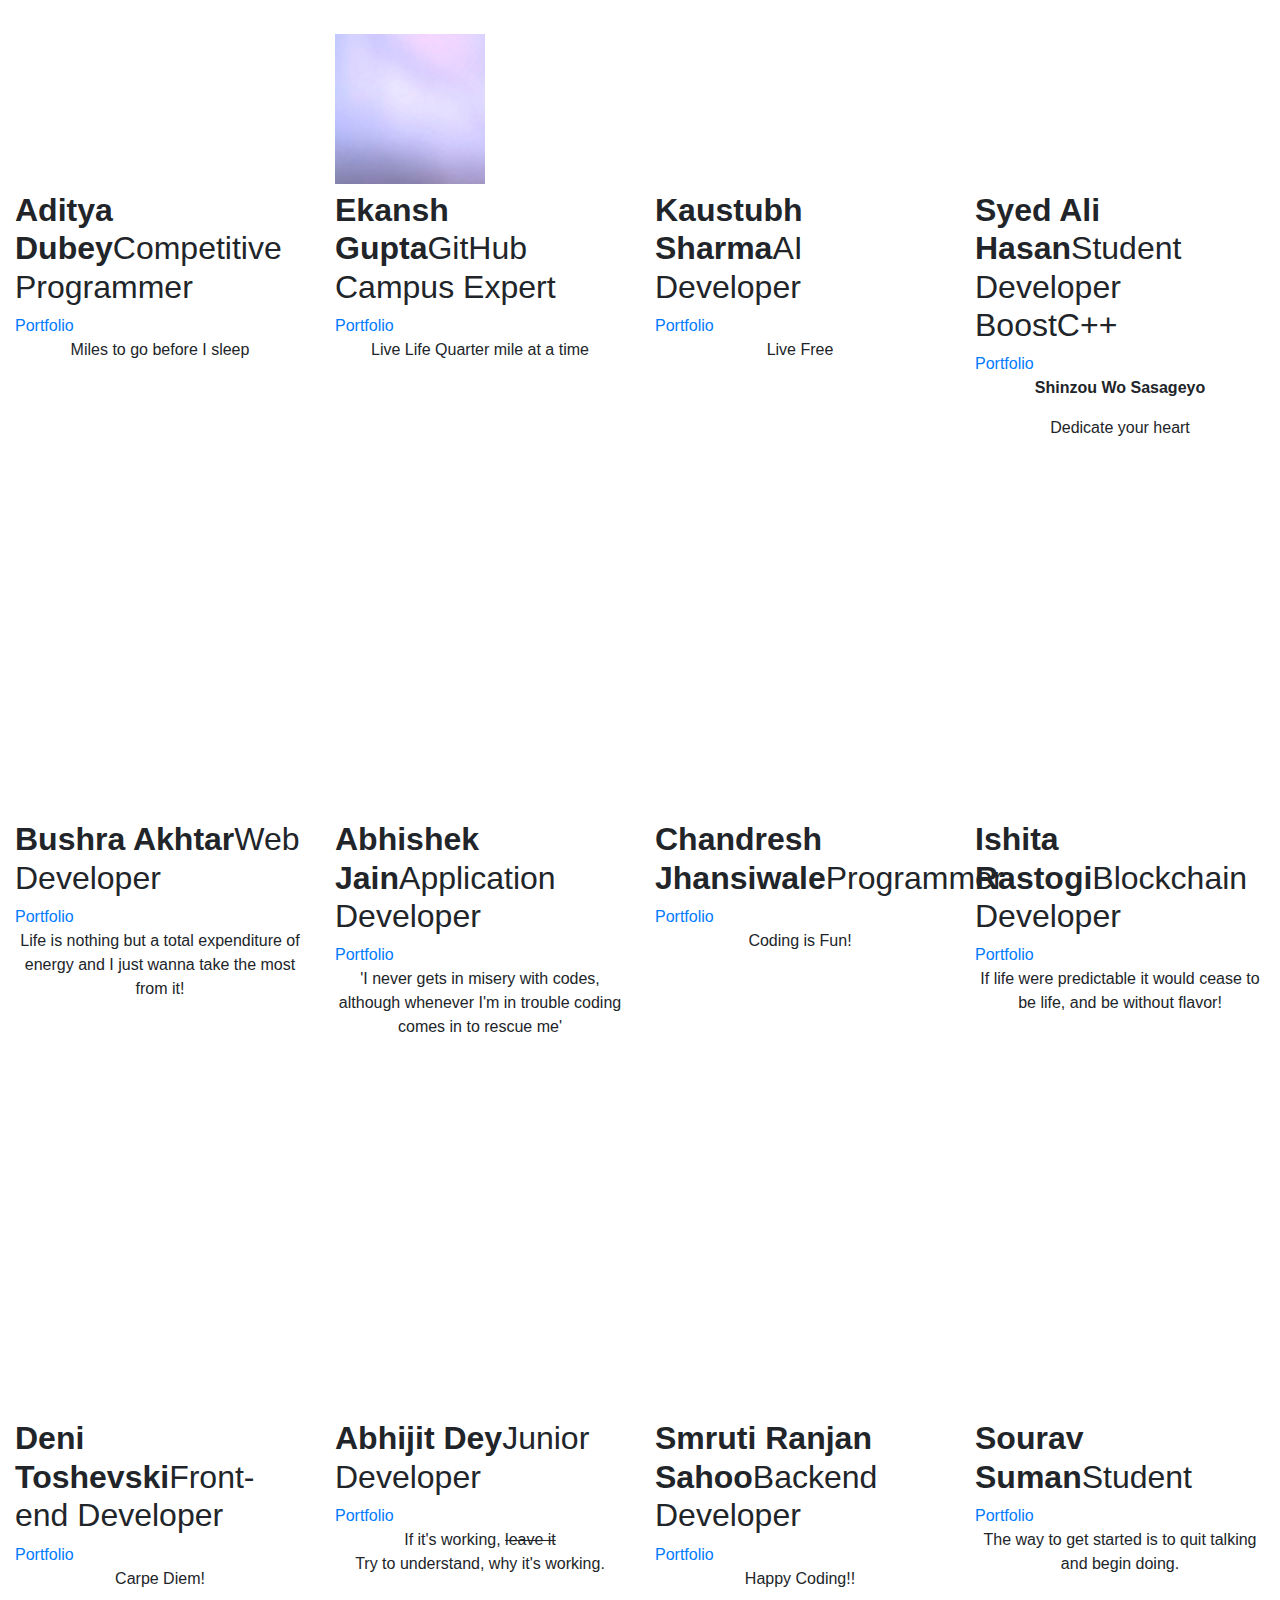
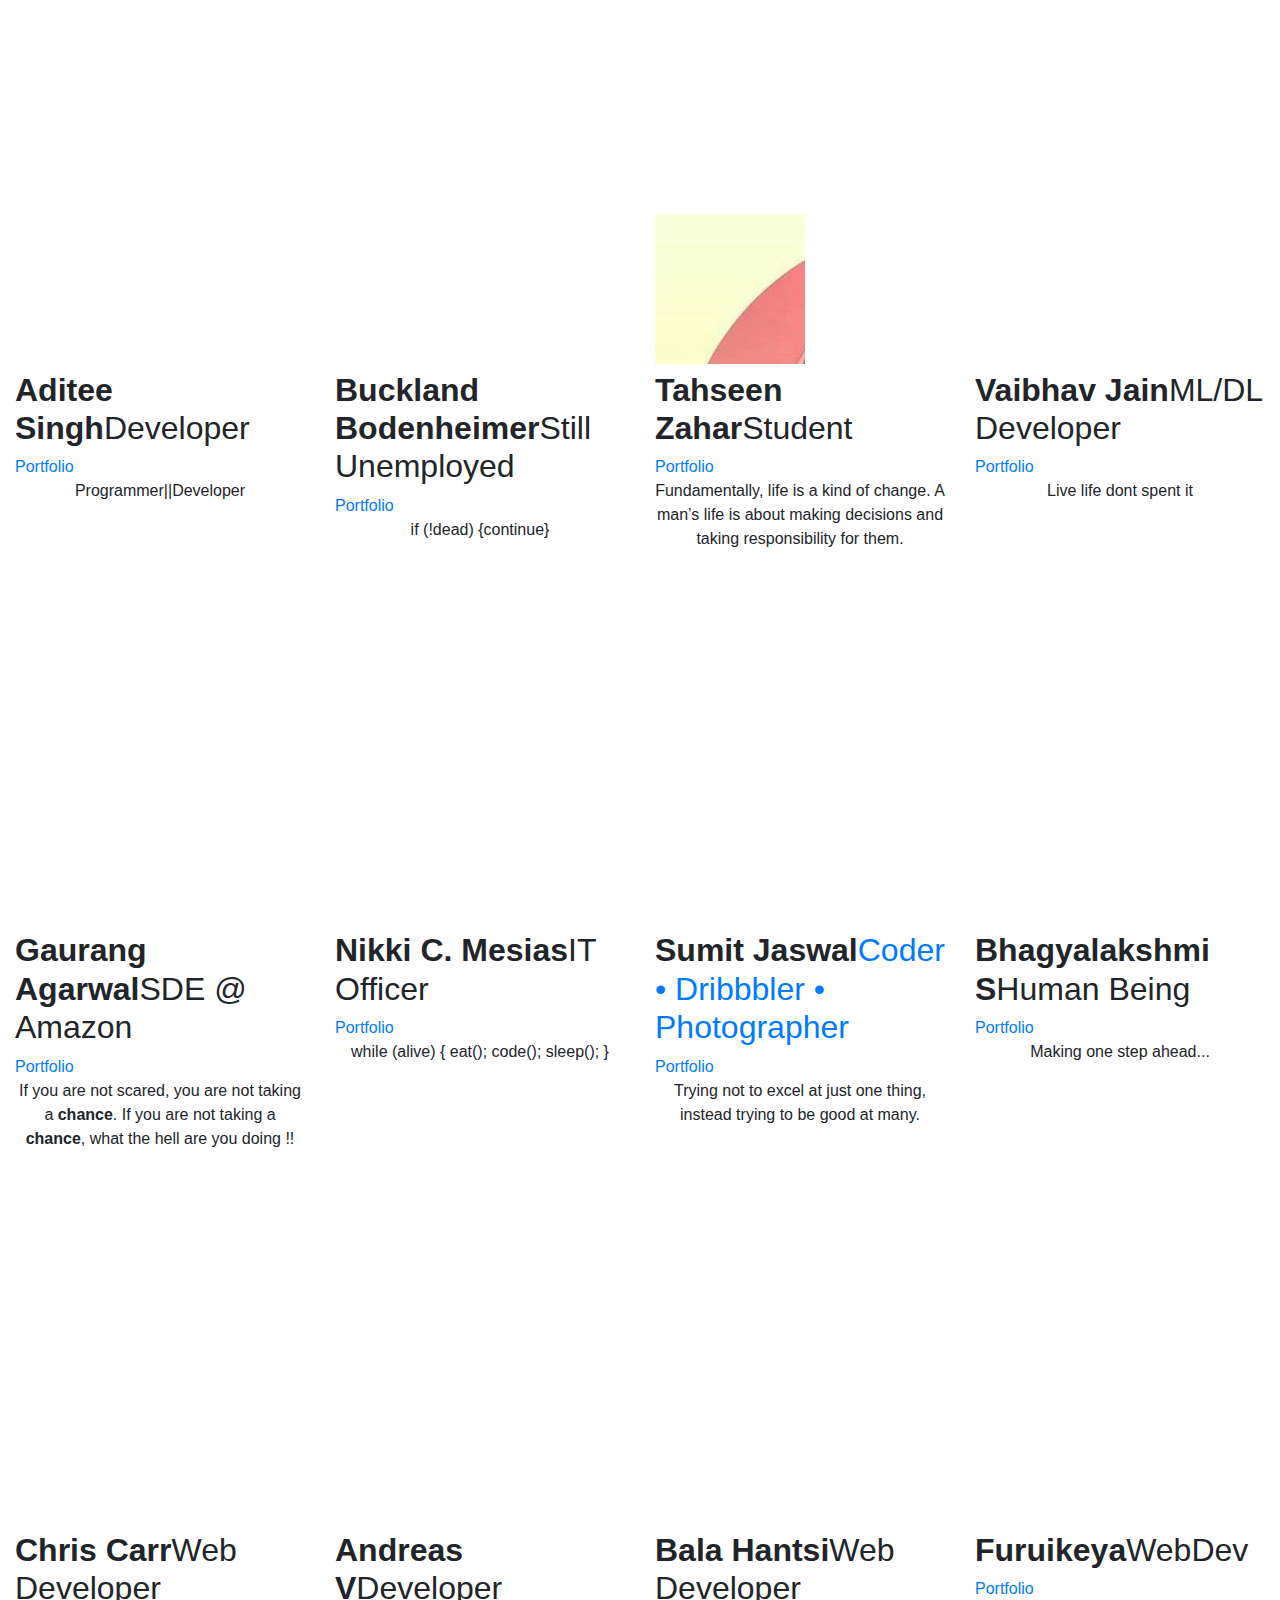
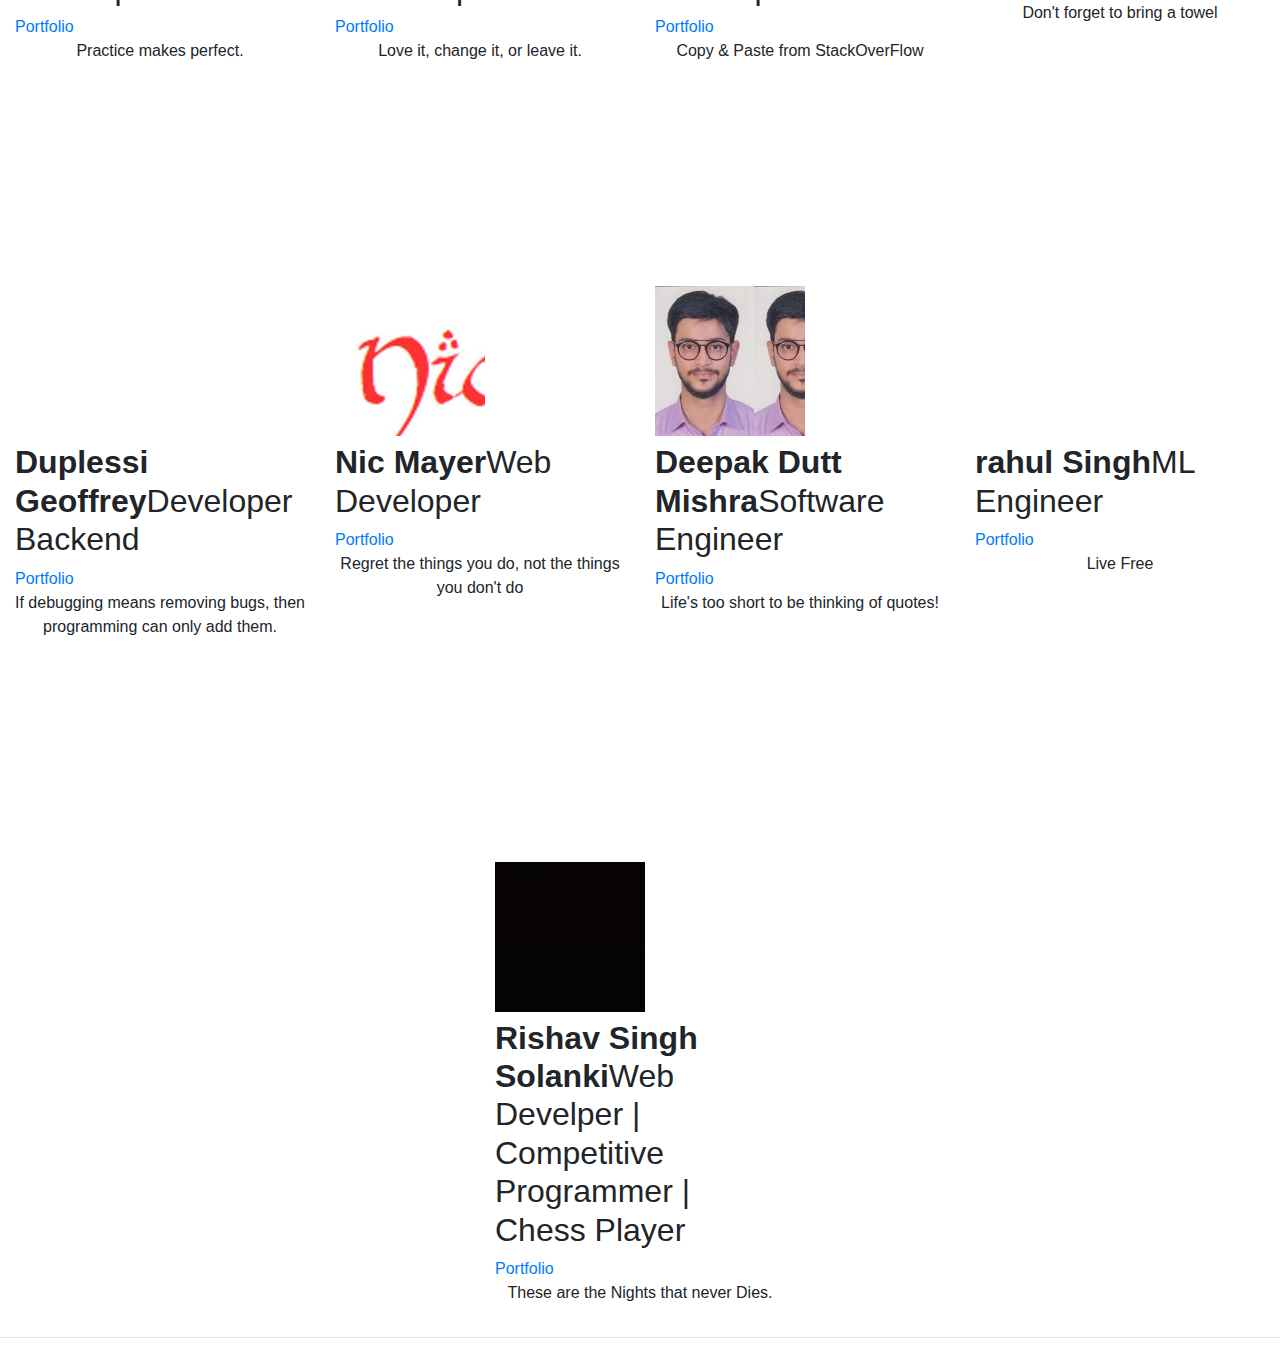
==== commit 32e2fdde: "Task1-solankirishav21" ====
--- a/Task1/index.html
+++ b/Task1/index.html
@@ -1020,8 +1020,8 @@
                     </div>
                   </div>
                 </div>
-              </div>        
-    
+              </div>   
+                 
               <div class="github-main col-md-3 col-sm-6 my-12 mx-auto p-relative starting-div">
                 <div class="github-wrapper">
                   <div class="github-banner">
@@ -1029,20 +1029,22 @@
                   </div>
                   <div class="github-details">
                     <div class="github-dp">
-                      <canvas width="150" height="150" style="background-image: url('./img/Prathamesh-Dukare.jpg');"></canvas>
+                      <canvas width="150" height="150" style="background-image: url('./img/rishav.jpg');"></canvas>
                     </div>
                     <div class="github-name">
-                      <h2><b>Prathamesh Dukare</b><span>React Developer</span></h2>
+                      <h2><b>Rishav Singh Solanki</b><span>Web Develper | Competitive Programmer | Chess Player</span></h2>
                     </div>
                     <div class="github-button">
-                      <a href="https://myadarshportfolio.netlify.app">Portfolio</a>
+                      <a href="https://rishavsinghsolanki.netlify.app/">Portfolio</a>
                     </div>
                     <div class="github-bio">
-                      <p style="text-align: center;">Dare to Dream</p>
-                    </div>
-                  </div>
-                </div>
-              </div>
+                      <p style="text-align: center;">These are the Nights that never Dies.</p>
+                    </div>
+                  </div>
+                </div>
+              </div>       
+    
+    
       <!-- paste above this line -->
       </div>
       <!-- end row -->
